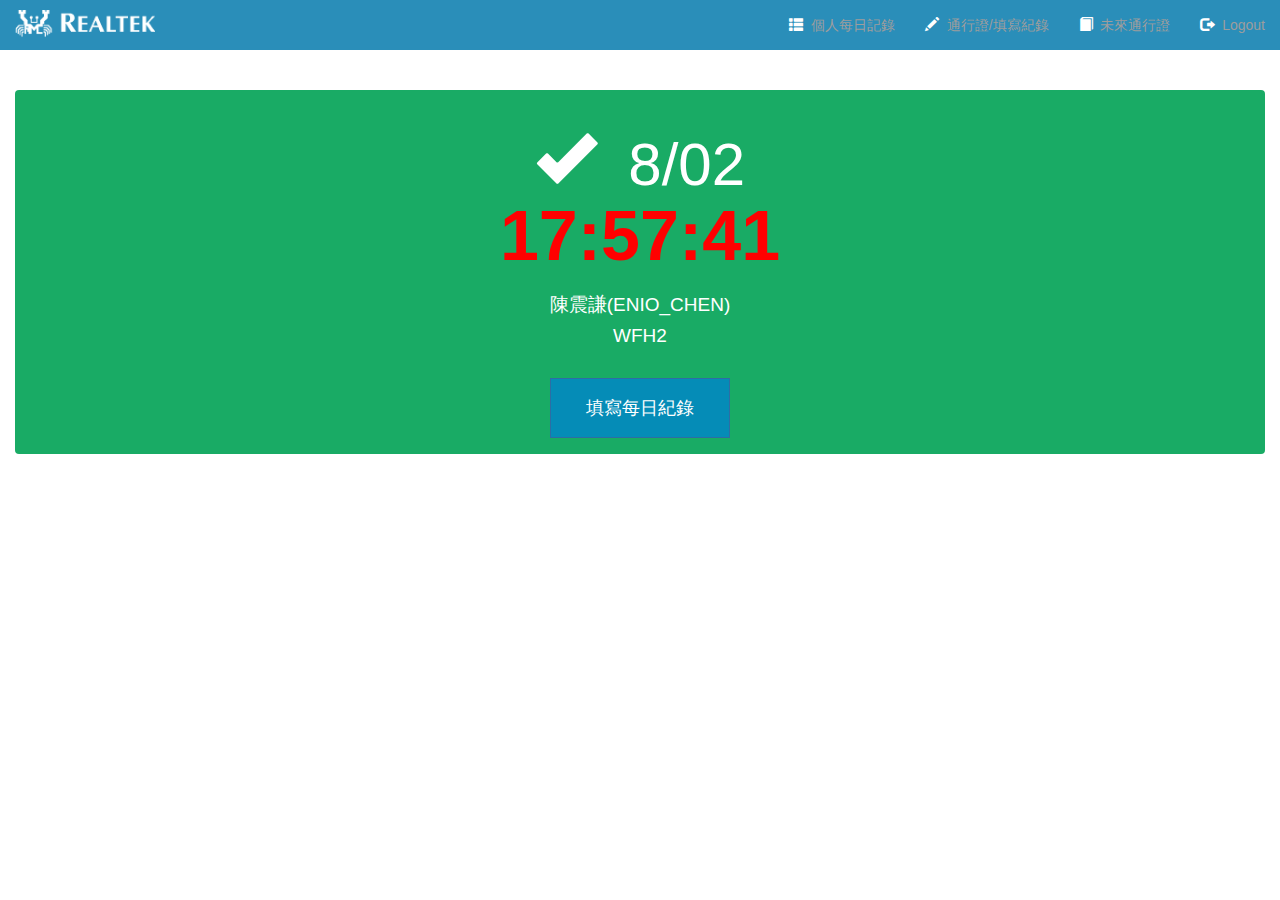
==== GER/index.html @ 2891cca4 "Update index.html" ====
<!DOCTYPE html>
<!-- saved from url=(0055)file:///C:/Users/enio_chen/Documents/WFH/GER2/GER2.html -->
<html style="" class=" js flexbox flexboxlegacy canvas canvastext webgl no-touch geolocation postmessage websqldatabase indexeddb hashchange history draganddrop websockets rgba hsla multiplebgs backgroundsize borderimage borderradius boxshadow textshadow opacity cssanimations csscolumns cssgradients cssreflections csstransforms csstransforms3d csstransitions fontface generatedcontent video audio localstorage sessionstorage webworkers no-applicationcache svg inlinesvg smil svgclippaths js flexbox flexboxlegacy canvas canvastext webgl no-touch geolocation postmessage websqldatabase indexeddb hashchange history draganddrop websockets rgba hsla multiplebgs backgroundsize borderimage borderradius boxshadow textshadow opacity cssanimations csscolumns cssgradients cssreflections csstransforms csstransforms3d csstransitions fontface generatedcontent video audio localstorage sessionstorage webworkers no-applicationcache svg inlinesvg smil svgclippaths js flexbox flexboxlegacy canvas canvastext webgl no-touch geolocation postmessage websqldatabase indexeddb hashchange history draganddrop websockets rgba hsla multiplebgs backgroundsize borderimage borderradius boxshadow textshadow opacity cssanimations csscolumns cssgradients cssreflections csstransforms csstransforms3d csstransitions fontface generatedcontent video audio localstorage sessionstorage webworkers no-applicationcache svg inlinesvg smil svgclippaths"><head><meta http-equiv="Content-Type" content="text/html; charset=UTF-8">
    <meta http-equiv="X-UA-Compatible" content="IE=edge">
    <meta equiv="Content-Type" content="text/html; charset=utf-8">
    
    <meta name="viewport" content="width=device-width, initial-scale=1.0">
    <title>GER</title>
    <link href="./GER3_files/css" rel="stylesheet">

    <link href="./GER3_files/rtit-css" rel="stylesheet">

    <script src="./GER3_files/modernizr"></script>

    <script src="./GER3_files/jquery"></script>

    <script src="./GER3_files/self-definedjs"></script>

    <script src="./GER3_files/bootstrap"></script>

    
     
    <script>
        $.ajaxSetup({ cache: false });

        $(document).ajaxComplete(function (event, jqXHR, settings) {
            var timeout = jqXHR.getResponseHeader("Timeout");

            if (timeout == "Y") {
                window.location.href = '/Login?returnUrl=' + jqXHR.getResponseHeader("ReturnUrl");
            }
        });

        $(document).ajaxError(function (event, jqxhr, setting, error) {
            event.stopPropagation();
            if (jqxhr != null) {
                var errorMsg = jqxhr.responseText;
                var errorText = errorMsg.substr(errorMsg.indexOf("<title>") + 7, errorMsg.indexOf("title>") - 7);
            }
        });
    </script>
<style type="text/css">/* Copyright 2014-present Evernote Corporation. All rights reserved. */
@keyframes caretBlink {
    from { opacity: 1.0; }
    to { opacity: 0.0; }
}

@keyframes rotateSpinner {
    from {
        transform:rotate(0deg);
    }
    to {
        transform:rotate(360deg);
    }
}

#text-tool-caret {
    animation-name: caretBlink;  
    animation-iteration-count: infinite;  
    animation-timing-function: cubic-bezier(1.0,0,0,1.0);
    animation-duration: 1s; 
}

#en-markup-loading-spinner {
    position: absolute;
    top: calc(50% - 16px);
    left: calc(50% - 16px);
    width: 32px;
    height: 32px;
}

#en-markup-loading-spinner img {
    position: relative;
    top: 0px;
    left: 0px;
    animation-name: rotateSpinner;
    animation-duration: 0.6s;
    animation-iteration-count: infinite;
    animation-timing-function: linear;
}
</style><style type="text/css">/* Copyright 2014-present Evernote Corporation. All rights reserved. */
.skitchToastBoxContainer {
    position: absolute;
    width: 100%;
    text-align: center;
    top: 30px;
    -webkit-user-select: none;
    -moz-user-select: none;
    pointer-events: none;
}

.skitchToastBox {
    width: 200px;
    height: 16px;
    padding: 12px;
    background-color: rgba(47, 55, 61, 0.95);
    border-radius: 4px;
    color: white;
    cursor: default;
    font-size: 10pt;
    text-shadow: 1px 1px 2px rgba(0, 0, 0, 0.32);
    font-family: 'Soleil', Helvetica, Arial, sans-serif;
    border: 2px rgba(255, 255, 255, 0.38) solid;
}

.lang-zh-cn .skitchToastBox {
    font-family: '微软雅黑', 'Microsoft YaHei', SimSun,
        '&#x30E1;&#x30A4;&#x30EA;&#x30AA;', Meiryo, 'MS PGothic', 'Soleil',
        Helvetica, Arial, sans-serif;
}

.lang-ja-jp .skitchToastBox {
    font-family: '&#x30E1;&#x30A4;&#x30EA;&#x30AA;', Meiryo, 'MS PGothic',
        '微软雅黑', 'Microsoft YaHei', SimSun, 'Soleil', Helvetica, Arial,
        sans-serif;
}

.skitchToast {
    padding-left: 20px;
    padding-right: 20px;
    display: inline-block;
    height: 10px;
    color: #f1f5f8;
    text-align: center;
}

.skitchVisible {
    /* Don't remove this class it's a hack used by the Evernote Clipper */
}
</style><style type="text/css">/* Copyright 2014-present Evernote Corporation. All rights reserved. */

@font-face {
	font-family: 'Soleil';
	src: url([data-uri]);
	font-weight: normal;
	font-style: normal;
}
</style><style type="text/css">/* Copyright 2019-present Evernote Corporation. All rights reserved. */

#en-markup-disabled {
    position: fixed;
    z-index: 9999;
    width: 100%;
    height: 100%;
    top: 0px;
    left: 0px;
    cursor: default;
    -webkit-user-select: none;
}

#en-markup-alert-container {
    position: absolute;
    z-index: 9999;
    width: 450px;
    left: calc(50% - 225px);
    top: calc(50% - 85px);
    background-color: white;
    box-shadow: 0 2px 7px 1px rgba(0,0,0,0.35);
    -webkit-user-select: none;
}

#en-markup-alert-container .cell-1 {
    position: relative;
    height: 110px;
    width: 105px;
    float: left;
    text-align: center;
    background-image: url([data-uri]);
    background-position: 65% 50%;
    background-repeat: no-repeat;
}

#en-markup-alert-container .cell-2 {
    position: relative;
    float: left;
    width: 345px;
    margin-top: 29px;
    margin-bottom: 20px;
}

#en-markup-alert-container .cell-2 .cell-2-title {
    margin-bottom: 5px;
    padding-right: 30px;
    font-size: 12pt;
    font-family: Tahoma, Arial;
}

#en-markup-alert-container .cell-2 .cell-2-message {
    padding-right: 30px;
    font-size: 9.5pt;
    font-family: Tahoma, Arial;
}

#en-markup-alert-container .cell-3 {
    position: relative;
    width: 450px;
    height: 60px;
    float: left;
    background-color: rgb(240,240,240);
}

#en-markup-alert-container .cell-3 button {
    position: absolute;
    top: 12px;
    right: 15px;
    width: 110px;
    height: 36px;
}

#en-markup-alert-container .cell-3 button.alt-button {
    position: absolute;
    top: 12px;
    right: 140px;
    width: 110px;
    height: 36px;
}
</style><script src="chrome-extension://doocmbmlcnbbdohogchldhlikjpndpng/yts-controls.js" parentextensionid="doocmbmlcnbbdohogchldhlikjpndpng"></script><script src="[data-uri]" parentextensionid="doocmbmlcnbbdohogchldhlikjpndpng"></script><script src="[data-uri]" parentextensionid="doocmbmlcnbbdohogchldhlikjpndpng"></script><script src="[data-uri]" parentextensionid="doocmbmlcnbbdohogchldhlikjpndpng"></script></head>

<body style="">
    <div class="navbar-inverse navbar-static-top">
        <div class="container-fluid">
            <div class="navbar-header">
                <button type="button" class="navbar-toggle collapsed" data-toggle="collapse" data-target=".navbar-collapse">
                    <span class="icon-bar"></span>
                </button>

                <a href="https://ger.realtek.com/"><img src="./GER3_files/logo.png" style="padding-top:10px;width:140px"></a>
            </div>
            <div class="navbar-collapse collapse" style="height: 0px;">
                
<ul class="nav navbar-nav navbar-right">
        <li id="liLog" style="display:inline">
            <a href="https://ger.realtek.com/Report">
                <span class="glyphicon glyphicon-th-list" aria-hidden="true"></span>
                &nbsp;個人每日記錄
            </a>
        </li>
        <li id="liUpdate" style="display:inline">
            <a href="https://ger.realtek.com/">
                <span class="glyphicon glyphicon-pencil" aria-hidden="true"></span>
                &nbsp;通行證/填寫紀錄
            </a>
        </li>
        <li id="liSearch" style="display:inline">
            <a href="https://ger.realtek.com/PassTomorrow">
                <span class="glyphicon glyphicon-book" aria-hidden="true"></span>
                &nbsp;未來通行證
            </a>
        </li>
        <li id="liWfh" style="display: none;">
            <a href="https://ger.realtek.com/WFH">
                <span class="glyphicon glyphicon-list-alt" aria-hidden="true"></span>
                &nbsp;WFH 組別清單
            </a>
        </li>
        <li>
            <a href="https://ger.realtek.com/Home/Logout">
                <span class="glyphicon glyphicon-log-out" aria-hidden="true"></span>
                &nbsp;Logout
            </a>
        </li>
</ul>

<script>
    var showWFH = false;

    $.ajax({
        type: 'Get',
        url: '/IsWFHAdmin',
        data: { },
        dataType: 'json',
        success: function (response) {
            if (response.IsAdmin) {
                $("#liWfh").show();
            } else {
                $("#liWfh").hide();
            }
        }
    })
</script>
            </div>
        </div>
    </div>
    <div class="container-fluid body-content">
        <div id="content-body">
<script src="./GER3_files/jquery.min.js"></script>
<script src="./GER3_files/bootstrap.min.js"></script>
<link href="./GER3_files/animate.css" rel="stylesheet">
<link href="./GER3_files/bootstrap3/bootstrap.min.css" rel="stylesheet">
<script type="text/javascript">
    time();
    function time() {
        var currentdate = new Date();

        var year = currentdate.getFullYear();

        var month = currentdate.getMonth() + 1;
        if (month < 10) {
            month = "0" + month;
        }
        var day = currentdate.getDate();
        if (day < 10) {
            day = "0" + day;
        }
        var hour = currentdate.getHours();
        if (hour < 10) {
            hour = "0" + hour;
        }
        var min = currentdate.getMinutes();
        if (min < 10) {
            min = "0" + min;
        }
        var sec = currentdate.getSeconds();
        if (sec < 10) {
            sec = "0" + sec;
        }

        var datetime = hour + ":" + min + ":" + sec;
        $(".spanNow").text(datetime);
        setTimeout("time()", 1000);
    }
</script>


<form class="form-horizontal" style="
    background-color: white;
">
    <fieldset id="divPass" style="padding-top: 40px;display: block;/* color: #05a768; */" hidden="">
        <div class="col-md-12 alert" style="background-color: #19ab65;text-align:center;/* color: #05a768; */">
            <h1 style="font-size:60px">
                <span class="glyphicon glyphicon glyphicon-ok" aria-hidden="" style="
    background-image: white;
    /* background-color: white; */
"></span>&nbsp;
                    <span style="
    color: white;
">8/02</span>

                <br>
                <span style="font-size:25px;">
                    <span class="spanNow" style="color:red; font-weight:bold; font-size:70px;">17:57:41</span>
                </span>
            </h1>
            <div class="col-md-12" style="padding-top:10px;">
                <h4 style="
    /* color: white; */
    color: white;
">陳震謙(ENIO_CHEN)</h4>
            </div>
            <div class="col-md-12">
                <h4 style="
    color: white;
">
                    WFH2
                </h4>
            </div>

            <div class="col-md-12" style="text-align:center;padding-top:20px">
                <button type="button" class="btn btn-primary btn-lg" style="color: white;width:180px;height:60px;background-color: #058cb7;font-size: large;" data-loading-text="<i class='fa fa-spinner fa-spin'></i>&nbsp;&nbsp;&nbsp;Loading" onclick="showForm();">
                    填寫每日紀錄
                    
            </button></div>
        </div>
    </fieldset>
    <fieldset id="divNoPass" style="padding-top:40px" hidden="">
        <div class="col-md-12 alert alert-danger" style="text-align:center;">
            <h1>
                <span class="glyphicon glyphicon glyphicon-remove" aria-hidden="true"></span>&nbsp;
                    <span>2021/05/21</span>

                <br>
                <span style="font-size:25px;">
                    <span class="spanNow" style="color:blue; font-weight:bold; font-size:60px;">00:16:40</span>
                </span>
            </h1>
            <div class="col-md-12" style="padding-top:10px;">
                <h4>陳震謙(ENIO_CHEN)</h4>
            </div>
            <div class="col-md-12">
                <h4>WFH2</h4>
            </div>

            <div class="col-md-12" style="text-align:center;padding-top:20px">
                <button type="button" class="btn btn-primary btn-lg" style="width:180px;" data-loading-text="&lt;i class=&#39;fa fa-spinner fa-spin&#39;&gt;&lt;/i&gt;   Loading" onclick="showForm();">
                    填寫每日紀錄
                </button>
                
            </div>

            <div class="col-md-12">
                <h5 style="color:white;">作業規則請洽管理部職安中心 angellee@realtek.com #11505</h5>
                <br>
            </div>
        </div>
    </fieldset>


    <fieldset id="divFill" hidden="">
        <div class="well col-md-12" style="margin-top:20px;">
            同仁，您好!!<br><br>
            <span class="help-text-red">一、請於出發到班前回報</span><br><br>
            <div style="padding-left:28px;">
                為即時做好全員健康安全管理，新的一天，請您配合在出發到班前<span class="help-text-blue">先量測體溫與評估個人身體情況</span>，並一一協助確實在以下欄位填入相關資訊!非常謝謝您!&nbsp;祝您 健康活力平安! 如有任何問題，請聯繫 0972315119 廠護理師，謝謝您!<br><br>

            </div>

            <span class="help-text-red">二、如符合以下條件，提醒您請暫緩進入廠區</span><br><br>
            <div style="padding-left:28px;">
                (一) 體溫&gt;37.5度者&nbsp;&nbsp; <br>
                (二) 現屬於居家隔離、14天居家檢疫、7天自主健康管理期間者(已申請健康管理辦公室者除外)&nbsp;&nbsp;<br>
                (三) 14天內曾接觸仍屬應居家隔離或居家檢疫者&nbsp;&nbsp;<br>
                (四) 曾與疾管署公告之確診者公共場所活動史重疊者<br><br>
            </div>

            <div>

                *備註 : 若您身邊無量測體溫儀器，亦請於到廠時立即至警衛室或醫護站、或大廳櫃台量測體溫後，即時完成本表單並送出!<br>
                &nbsp;&nbsp;&nbsp;&nbsp;&nbsp;&nbsp;&nbsp;&nbsp;&nbsp;&nbsp;&nbsp;&nbsp;
                未完成表單者，本系統將於上午 10:10 發出提醒訊息(E-mail)、若於中午 12:00 前未完成填報者，系統將發出信件通知您直屬主管協請提醒執行!<br><br>
            </div>


            <div class="col-md-12" style="text-align:right;">管理部暨職安中心 敬上</div>
        </div>

        <div class="form-group" style="padding-top:20px;">
            <label class="col-md-5 control-label" for="textinput">
                日期 / Date
            </label>

            <div class="col-md-2">
                <div class="input-group ">
                    <input id="textDate" name="textDate" type="text" class="form-control input-md date hasDatepicker" autocomplete="false" value="2021/05/21" readonly="">
                    <span class="input-group-addon" id="spanDate">
                        <i class="fa fa-calendar"></i>
                    </span>
                </div>
            </div>
        </div>


        <div class="form-group">
            <label class="col-md-5 control-label" for="textinput">帳號 / Account</label>
            <div class="col-md-1" style="padding-top:7px !important;">
                陳震謙
            </div>
            <label class="col-md-1 control-label" for="textinput" style="padding-top:0px">電話 /<br>Mobile Phone</label>
            <div class="col-md-2">
                <input id="textPhone" name="textPhone" type="text" class="form-control input-md" value="FIRTST">
                <span class="help-block">可即時聯絡之手機或電話</span>
            </div>
        </div>

        <div class="form-group">
            <label class="col-md-5 control-label" for="textinput">身體症狀 / Symptom</label>
            <div class="col-md-2">
                <select id="selectSymptom" name="selectSymptom" class="form-control">
                    <option value="Y">有</option>
                    <option value="N" selected="">無</option>
                </select>
            </div>
        </div>

        <div class="form-group" id="divSymptom" style="display:none;">
            <label class="col-md-5 control-label" for="textinput"></label>
            <div class="col-md-7">
                        <label class="checkbox-inline">
                            <input type="checkbox" name="checkboxSymptom" id="checkboxSymptom01" value="01">
                            發燒(&gt;37.5℃)
                        </label>
                        <label class="checkbox-inline">
                            <input type="checkbox" name="checkboxSymptom" id="checkboxSymptom02" value="02">
                            咳嗽
                        </label>
                        <label class="checkbox-inline">
                            <input type="checkbox" name="checkboxSymptom" id="checkboxSymptom03" value="03">
                            上呼吸道不適
                        </label>
                        <label class="checkbox-inline">
                            <input type="checkbox" name="checkboxSymptom" id="checkboxSymptom05" value="05">
                            味嗅覺異常
                        </label>
                        <label class="checkbox-inline">
                            <input type="checkbox" name="checkboxSymptom" id="checkboxSymptom06" value="06">
                            腹瀉
                        </label>
                        <label class="checkbox-inline">
                            <input type="checkbox" name="checkboxSymptom" id="checkboxSymptom99" value="99">
                            其它
                        </label>

                <input id="textSymptomOther" name="textSymptomOther" type="text" placeholder="例如身體畏冷" class="form-control input-md" style="margin-top:10px; display:none;">
            </div>
        </div>

        <div class="form-group" id="divDoctor" style="display:none;">
            <label class="col-md-5 control-label" for="textinput">是否已診療就醫 / Have you seen the doctor?</label>
            <div class="col-md-2">
                <select id="selectDoctor" name="selectDoctor" class="form-control">
                    <option value="Y">是</option>
                    <option value="N" selected="">否</option>
                </select>
            </div>
        </div>

        <div class="form-group">
            <label class="col-md-5 control-label" for="textinput">體溫 / Temperature</label>
            <div class="col-md-2">
                <input id="textTemp1" name="textTemp1" type="text" placeholder="" class="form-control input-md">
            </div>
            <div class="col-md-2">
                <select id="selectTempUnit" name="selectTempUnit" class="form-control">
                    <option value="°C" selected="">°C</option>
                    <option value="°F">°F</option>
                </select>
            </div>
        </div>

                <div class="form-group" id="divStatus1" hidden="" style="display: block;">
                    <label class="col-md-5 control-label" for="textinput">今天狀態 1 / Today's Status</label>
                    <div class="col-md-2">

                        <select id="selectStatus1" name="selectStatus1" class="form-control">
                                    <option value="01">辦公室上班</option>
                                    <option value="02">國內公務出差</option>
                                    <option value="03">國外公務出差</option>
                                    <option value="04">在家工作</option>
                                    <option value="05">休假日(國內)</option>
                                    <option value="06">休假日(國外)</option>

                        </select>
                    </div>
                </div>
                                <div class="form-group" id="divLocation1" hidden="" style="display: block;">
                                    <label class="col-md-5 control-label" for="textinput">所在地點 1 / Location</label>
                                    <div class="col-md-2">

                                        <select id="selectOffice1" name="selectOffice1" class="form-control">

                                                    <option value="01">瑞昱一廠</option>
                                                    <option value="02">瑞昱二廠</option>
                                                    <option value="03">台北信義辦公室</option>
                                                    <option value="04">台北內湖辦公室</option>
                                                    <option value="05">台南辦公室</option>

                                        </select>



                                        <select id="selectTrip1" name="selectTrip1" class="form-control" style="display:none;">
                                                    <option value="01">瑞昱一廠</option>
                                                    <option value="02">瑞昱二廠</option>
                                                    <option value="03">台北信義辦公室</option>
                                                    <option value="04">台北內湖辦公室</option>
                                                    <option value="05">台南辦公室</option>
                                                    <option value="99">其它</option>

                                        </select>


                                        <select id="selectTripAbroad1" name="selectTripAbroad1" class="form-control" style="display:none;">
                                                    <option value="01">瑞晟(蘇州)</option>
                                                    <option value="02">瑞昱(深圳)</option>
                                                    <option value="03">神鋒電子(長沙)</option>
                                                    <option value="04">沛睿(合肥)</option>
                                                    <option value="05">Cortina Access-上海</option>
                                                    <option value="06">瑞昱新加坡</option>
                                                    <option value="07">瑞昱日本</option>
                                                    <option value="08">瑞昱韓國</option>
                                                    <option value="09">瑞昱越南</option>
                                                    <option value="10">Cortina Access-US</option>
                                                    <option value="11">Ubilinx</option>
                                                    <option value="99">其他</option>

                                        </select>




                                        <select id="selectWfh1" name="selectWfh1" class="form-control" style="display:none;">
                                                    <option value="01">不進公司</option>
                                                    <option value="02">今日需進公司一廠</option>
                                                    <option value="03">今日需進公司二廠</option>
                                                    <option value="99">其他</option>

                                        </select>
                                    </div>
                                </div>
                                                <div class="form-group" id="divLocationOther1" style="display:none;">
                                                    <label class="col-md-5 control-label" for="textinput"></label>
                                                    <div class="col-md-2">

                                                        <input id="textLocationOtherCountry1" name="textLocationOtherCountry1" type="text" placeholder="國家 / Country" class="form-control input-md">
                                                    </div>
                                                    <div class="col-md-2">

                                                        <input id="textLocationOtherCity1" name="textLocationOtherCity1" type="text" placeholder="城市 / City" class="form-control input-md">
                                                        <select id="selectLocationOtherCity1" name="selectLocationOtherCity1" class="form-control" style="display:none;">
                                                                <option value="宜蘭縣">宜蘭縣</option>
                                                                <option value="花蓮縣">花蓮縣</option>
                                                                <option value="金門縣">金門縣</option>
                                                                <option value="南投縣">南投縣</option>
                                                                <option value="屏東縣">屏東縣</option>
                                                                <option value="苗栗縣">苗栗縣</option>
                                                                <option value="桃園市">桃園市</option>
                                                                <option value="高雄市">高雄市</option>
                                                                <option value="基隆市">基隆市</option>
                                                                <option value="連江縣">連江縣</option>
                                                                <option value="雲林縣">雲林縣</option>
                                                                <option value="新北市">新北市</option>
                                                                <option value="新竹市">新竹市</option>
                                                                <option value="新竹縣">新竹縣</option>
                                                                <option value="嘉義市">嘉義市</option>
                                                                <option value="嘉義縣">嘉義縣</option>
                                                                <option value="彰化縣">彰化縣</option>
                                                                <option value="臺中市">臺中市</option>
                                                                <option value="臺北市">臺北市</option>
                                                                <option value="臺東縣">臺東縣</option>
                                                                <option value="臺南市">臺南市</option>
                                                                <option value="澎湖縣">澎湖縣</option>
                                                        </select>
                                                    </div>

                                                    <div class="col-md-2">

                                                        <input id="textLocationOtherCompany1" name="textLocationOtherCompany1" type="text" placeholder="所有拜訪公司.單位 / Company Visited" class="form-control input-md">
                                                    </div>

                                                    <div class="col-md-2">

                                                        <input id="textWfhOther1" name="textWfhOther1" type="text" placeholder="Area / 地區" class="form-control input-md">
                                                    </div>
                                                </div>
                <div class="form-group" id="divStatus2" hidden="">
                    <label class="col-md-5 control-label" for="textinput">今天狀態 2 / Today's Status</label>
                    <div class="col-md-2">

                        <select id="selectStatus2" name="selectStatus2" class="form-control">
                                    <option value="01">辦公室上班</option>
                                    <option value="02">國內公務出差</option>
                                    <option value="03">國外公務出差</option>
                                    <option value="04">在家工作</option>
                                    <option value="05">休假日(國內)</option>
                                    <option value="06">休假日(國外)</option>

                        </select>
                    </div>
                </div>
                                <div class="form-group" id="divLocation2" hidden="">
                                    <label class="col-md-5 control-label" for="textinput">所在地點 2 / Location</label>
                                    <div class="col-md-2">

                                        <select id="selectOffice2" name="selectOffice2" class="form-control">

                                                    <option value="01">瑞昱一廠</option>
                                                    <option value="02">瑞昱二廠</option>
                                                    <option value="03">台北信義辦公室</option>
                                                    <option value="04">台北內湖辦公室</option>
                                                    <option value="05">台南辦公室</option>

                                        </select>



                                        <select id="selectTrip2" name="selectTrip2" class="form-control" style="display:none;">
                                                    <option value="01">瑞昱一廠</option>
                                                    <option value="02">瑞昱二廠</option>
                                                    <option value="03">台北信義辦公室</option>
                                                    <option value="04">台北內湖辦公室</option>
                                                    <option value="05">台南辦公室</option>
                                                    <option value="99">其它</option>

                                        </select>


                                        <select id="selectTripAbroad2" name="selectTripAbroad2" class="form-control" style="display:none;">
                                                    <option value="01">瑞晟(蘇州)</option>
                                                    <option value="02">瑞昱(深圳)</option>
                                                    <option value="03">神鋒電子(長沙)</option>
                                                    <option value="04">沛睿(合肥)</option>
                                                    <option value="05">Cortina Access-上海</option>
                                                    <option value="06">瑞昱新加坡</option>
                                                    <option value="07">瑞昱日本</option>
                                                    <option value="08">瑞昱韓國</option>
                                                    <option value="09">瑞昱越南</option>
                                                    <option value="10">Cortina Access-US</option>
                                                    <option value="11">Ubilinx</option>
                                                    <option value="99">其他</option>

                                        </select>




                                        <select id="selectWfh2" name="selectWfh2" class="form-control" style="display:none;">
                                                    <option value="01">不進公司</option>
                                                    <option value="02">今日需進公司一廠</option>
                                                    <option value="03">今日需進公司二廠</option>
                                                    <option value="99">其他</option>

                                        </select>
                                    </div>
                                </div>
                                                <div class="form-group" id="divLocationOther2" style="display:none;">
                                                    <label class="col-md-5 control-label" for="textinput"></label>
                                                    <div class="col-md-2">

                                                        <input id="textLocationOtherCountry2" name="textLocationOtherCountry2" type="text" placeholder="國家 / Country" class="form-control input-md">
                                                    </div>
                                                    <div class="col-md-2">

                                                        <input id="textLocationOtherCity2" name="textLocationOtherCity2" type="text" placeholder="城市 / City" class="form-control input-md">
                                                        <select id="selectLocationOtherCity2" name="selectLocationOtherCity2" class="form-control" style="display:none;">
                                                                <option value="宜蘭縣">宜蘭縣</option>
                                                                <option value="花蓮縣">花蓮縣</option>
                                                                <option value="金門縣">金門縣</option>
                                                                <option value="南投縣">南投縣</option>
                                                                <option value="屏東縣">屏東縣</option>
                                                                <option value="苗栗縣">苗栗縣</option>
                                                                <option value="桃園市">桃園市</option>
                                                                <option value="高雄市">高雄市</option>
                                                                <option value="基隆市">基隆市</option>
                                                                <option value="連江縣">連江縣</option>
                                                                <option value="雲林縣">雲林縣</option>
                                                                <option value="新北市">新北市</option>
                                                                <option value="新竹市">新竹市</option>
                                                                <option value="新竹縣">新竹縣</option>
                                                                <option value="嘉義市">嘉義市</option>
                                                                <option value="嘉義縣">嘉義縣</option>
                                                                <option value="彰化縣">彰化縣</option>
                                                                <option value="臺中市">臺中市</option>
                                                                <option value="臺北市">臺北市</option>
                                                                <option value="臺東縣">臺東縣</option>
                                                                <option value="臺南市">臺南市</option>
                                                                <option value="澎湖縣">澎湖縣</option>
                                                        </select>
                                                    </div>

                                                    <div class="col-md-2">

                                                        <input id="textLocationOtherCompany2" name="textLocationOtherCompany2" type="text" placeholder="所有拜訪公司.單位 / Company Visited" class="form-control input-md">
                                                    </div>

                                                    <div class="col-md-2">

                                                        <input id="textWfhOther2" name="textWfhOther2" type="text" placeholder="Area / 地區" class="form-control input-md">
                                                    </div>
                                                </div>
                <div class="form-group" id="divStatus3" hidden="">
                    <label class="col-md-5 control-label" for="textinput">今天狀態 3 / Today's Status</label>
                    <div class="col-md-2">

                        <select id="selectStatus3" name="selectStatus3" class="form-control">
                                    <option value="01">辦公室上班</option>
                                    <option value="02">國內公務出差</option>
                                    <option value="03">國外公務出差</option>
                                    <option value="04">在家工作</option>
                                    <option value="05">休假日(國內)</option>
                                    <option value="06">休假日(國外)</option>

                        </select>
                    </div>
                </div>
                                <div class="form-group" id="divLocation3" hidden="">
                                    <label class="col-md-5 control-label" for="textinput">所在地點 3 / Location</label>
                                    <div class="col-md-2">

                                        <select id="selectOffice3" name="selectOffice3" class="form-control">

                                                    <option value="01">瑞昱一廠</option>
                                                    <option value="02">瑞昱二廠</option>
                                                    <option value="03">台北信義辦公室</option>
                                                    <option value="04">台北內湖辦公室</option>
                                                    <option value="05">台南辦公室</option>

                                        </select>



                                        <select id="selectTrip3" name="selectTrip3" class="form-control" style="display:none;">
                                                    <option value="01">瑞昱一廠</option>
                                                    <option value="02">瑞昱二廠</option>
                                                    <option value="03">台北信義辦公室</option>
                                                    <option value="04">台北內湖辦公室</option>
                                                    <option value="05">台南辦公室</option>
                                                    <option value="99">其它</option>

                                        </select>


                                        <select id="selectTripAbroad3" name="selectTripAbroad3" class="form-control" style="display:none;">
                                                    <option value="01">瑞晟(蘇州)</option>
                                                    <option value="02">瑞昱(深圳)</option>
                                                    <option value="03">神鋒電子(長沙)</option>
                                                    <option value="04">沛睿(合肥)</option>
                                                    <option value="05">Cortina Access-上海</option>
                                                    <option value="06">瑞昱新加坡</option>
                                                    <option value="07">瑞昱日本</option>
                                                    <option value="08">瑞昱韓國</option>
                                                    <option value="09">瑞昱越南</option>
                                                    <option value="10">Cortina Access-US</option>
                                                    <option value="11">Ubilinx</option>
                                                    <option value="99">其他</option>

                                        </select>




                                        <select id="selectWfh3" name="selectWfh3" class="form-control" style="display:none;">
                                                    <option value="01">不進公司</option>
                                                    <option value="02">今日需進公司一廠</option>
                                                    <option value="03">今日需進公司二廠</option>
                                                    <option value="99">其他</option>

                                        </select>
                                    </div>
                                </div>
                                                <div class="form-group" id="divLocationOther3" style="display:none;">
                                                    <label class="col-md-5 control-label" for="textinput"></label>
                                                    <div class="col-md-2">

                                                        <input id="textLocationOtherCountry3" name="textLocationOtherCountry3" type="text" placeholder="國家 / Country" class="form-control input-md">
                                                    </div>
                                                    <div class="col-md-2">

                                                        <input id="textLocationOtherCity3" name="textLocationOtherCity3" type="text" placeholder="城市 / City" class="form-control input-md">
                                                        <select id="selectLocationOtherCity3" name="selectLocationOtherCity3" class="form-control" style="display:none;">
                                                                <option value="宜蘭縣">宜蘭縣</option>
                                                                <option value="花蓮縣">花蓮縣</option>
                                                                <option value="金門縣">金門縣</option>
                                                                <option value="南投縣">南投縣</option>
                                                                <option value="屏東縣">屏東縣</option>
                                                                <option value="苗栗縣">苗栗縣</option>
                                                                <option value="桃園市">桃園市</option>
                                                                <option value="高雄市">高雄市</option>
                                                                <option value="基隆市">基隆市</option>
                                                                <option value="連江縣">連江縣</option>
                                                                <option value="雲林縣">雲林縣</option>
                                                                <option value="新北市">新北市</option>
                                                                <option value="新竹市">新竹市</option>
                                                                <option value="新竹縣">新竹縣</option>
                                                                <option value="嘉義市">嘉義市</option>
                                                                <option value="嘉義縣">嘉義縣</option>
                                                                <option value="彰化縣">彰化縣</option>
                                                                <option value="臺中市">臺中市</option>
                                                                <option value="臺北市">臺北市</option>
                                                                <option value="臺東縣">臺東縣</option>
                                                                <option value="臺南市">臺南市</option>
                                                                <option value="澎湖縣">澎湖縣</option>
                                                        </select>
                                                    </div>

                                                    <div class="col-md-2">

                                                        <input id="textLocationOtherCompany3" name="textLocationOtherCompany3" type="text" placeholder="所有拜訪公司.單位 / Company Visited" class="form-control input-md">
                                                    </div>

                                                    <div class="col-md-2">

                                                        <input id="textWfhOther3" name="textWfhOther3" type="text" placeholder="Area / 地區" class="form-control input-md">
                                                    </div>
                                                </div>
                <div class="form-group" id="divStatus4" hidden="">
                    <label class="col-md-5 control-label" for="textinput">今天狀態 4 / Today's Status</label>
                    <div class="col-md-2">

                        <select id="selectStatus4" name="selectStatus4" class="form-control">
                                    <option value="01">辦公室上班</option>
                                    <option value="02">國內公務出差</option>
                                    <option value="03">國外公務出差</option>
                                    <option value="04">在家工作</option>
                                    <option value="05">休假日(國內)</option>
                                    <option value="06">休假日(國外)</option>

                        </select>
                    </div>
                </div>
                                <div class="form-group" id="divLocation4" hidden="">
                                    <label class="col-md-5 control-label" for="textinput">所在地點 4 / Location</label>
                                    <div class="col-md-2">

                                        <select id="selectOffice4" name="selectOffice4" class="form-control">

                                                    <option value="01">瑞昱一廠</option>
                                                    <option value="02">瑞昱二廠</option>
                                                    <option value="03">台北信義辦公室</option>
                                                    <option value="04">台北內湖辦公室</option>
                                                    <option value="05">台南辦公室</option>

                                        </select>



                                        <select id="selectTrip4" name="selectTrip4" class="form-control" style="display:none;">
                                                    <option value="01">瑞昱一廠</option>
                                                    <option value="02">瑞昱二廠</option>
                                                    <option value="03">台北信義辦公室</option>
                                                    <option value="04">台北內湖辦公室</option>
                                                    <option value="05">台南辦公室</option>
                                                    <option value="99">其它</option>

                                        </select>


                                        <select id="selectTripAbroad4" name="selectTripAbroad4" class="form-control" style="display:none;">
                                                    <option value="01">瑞晟(蘇州)</option>
                                                    <option value="02">瑞昱(深圳)</option>
                                                    <option value="03">神鋒電子(長沙)</option>
                                                    <option value="04">沛睿(合肥)</option>
                                                    <option value="05">Cortina Access-上海</option>
                                                    <option value="06">瑞昱新加坡</option>
                                                    <option value="07">瑞昱日本</option>
                                                    <option value="08">瑞昱韓國</option>
                                                    <option value="09">瑞昱越南</option>
                                                    <option value="10">Cortina Access-US</option>
                                                    <option value="11">Ubilinx</option>
                                                    <option value="99">其他</option>

                                        </select>




                                        <select id="selectWfh4" name="selectWfh4" class="form-control" style="display:none;">
                                                    <option value="01">不進公司</option>
                                                    <option value="02">今日需進公司一廠</option>
                                                    <option value="03">今日需進公司二廠</option>
                                                    <option value="99">其他</option>

                                        </select>
                                    </div>
                                </div>
                                                <div class="form-group" id="divLocationOther4" style="display:none;">
                                                    <label class="col-md-5 control-label" for="textinput"></label>
                                                    <div class="col-md-2">

                                                        <input id="textLocationOtherCountry4" name="textLocationOtherCountry4" type="text" placeholder="國家 / Country" class="form-control input-md">
                                                    </div>
                                                    <div class="col-md-2">

                                                        <input id="textLocationOtherCity4" name="textLocationOtherCity4" type="text" placeholder="城市 / City" class="form-control input-md">
                                                        <select id="selectLocationOtherCity4" name="selectLocationOtherCity4" class="form-control" style="display:none;">
                                                                <option value="宜蘭縣">宜蘭縣</option>
                                                                <option value="花蓮縣">花蓮縣</option>
                                                                <option value="金門縣">金門縣</option>
                                                                <option value="南投縣">南投縣</option>
                                                                <option value="屏東縣">屏東縣</option>
                                                                <option value="苗栗縣">苗栗縣</option>
                                                                <option value="桃園市">桃園市</option>
                                                                <option value="高雄市">高雄市</option>
                                                                <option value="基隆市">基隆市</option>
                                                                <option value="連江縣">連江縣</option>
                                                                <option value="雲林縣">雲林縣</option>
                                                                <option value="新北市">新北市</option>
                                                                <option value="新竹市">新竹市</option>
                                                                <option value="新竹縣">新竹縣</option>
                                                                <option value="嘉義市">嘉義市</option>
                                                                <option value="嘉義縣">嘉義縣</option>
                                                                <option value="彰化縣">彰化縣</option>
                                                                <option value="臺中市">臺中市</option>
                                                                <option value="臺北市">臺北市</option>
                                                                <option value="臺東縣">臺東縣</option>
                                                                <option value="臺南市">臺南市</option>
                                                                <option value="澎湖縣">澎湖縣</option>
                                                        </select>
                                                    </div>

                                                    <div class="col-md-2">

                                                        <input id="textLocationOtherCompany4" name="textLocationOtherCompany4" type="text" placeholder="所有拜訪公司.單位 / Company Visited" class="form-control input-md">
                                                    </div>

                                                    <div class="col-md-2">

                                                        <input id="textWfhOther4" name="textWfhOther4" type="text" placeholder="Area / 地區" class="form-control input-md">
                                                    </div>
                                                </div>
                <div class="form-group" id="divStatus5" hidden="">
                    <label class="col-md-5 control-label" for="textinput">今天狀態 5 / Today's Status</label>
                    <div class="col-md-2">

                        <select id="selectStatus5" name="selectStatus5" class="form-control">
                                    <option value="01">辦公室上班</option>
                                    <option value="02">國內公務出差</option>
                                    <option value="03">國外公務出差</option>
                                    <option value="04">在家工作</option>
                                    <option value="05">休假日(國內)</option>
                                    <option value="06">休假日(國外)</option>

                        </select>
                    </div>
                </div>
                                <div class="form-group" id="divLocation5" hidden="">
                                    <label class="col-md-5 control-label" for="textinput">所在地點 5 / Location</label>
                                    <div class="col-md-2">

                                        <select id="selectOffice5" name="selectOffice5" class="form-control">

                                                    <option value="01">瑞昱一廠</option>
                                                    <option value="02">瑞昱二廠</option>
                                                    <option value="03">台北信義辦公室</option>
                                                    <option value="04">台北內湖辦公室</option>
                                                    <option value="05">台南辦公室</option>

                                        </select>



                                        <select id="selectTrip5" name="selectTrip5" class="form-control" style="display:none;">
                                                    <option value="01">瑞昱一廠</option>
                                                    <option value="02">瑞昱二廠</option>
                                                    <option value="03">台北信義辦公室</option>
                                                    <option value="04">台北內湖辦公室</option>
                                                    <option value="05">台南辦公室</option>
                                                    <option value="99">其它</option>

                                        </select>


                                        <select id="selectTripAbroad5" name="selectTripAbroad5" class="form-control" style="display:none;">
                                                    <option value="01">瑞晟(蘇州)</option>
                                                    <option value="02">瑞昱(深圳)</option>
                                                    <option value="03">神鋒電子(長沙)</option>
                                                    <option value="04">沛睿(合肥)</option>
                                                    <option value="05">Cortina Access-上海</option>
                                                    <option value="06">瑞昱新加坡</option>
                                                    <option value="07">瑞昱日本</option>
                                                    <option value="08">瑞昱韓國</option>
                                                    <option value="09">瑞昱越南</option>
                                                    <option value="10">Cortina Access-US</option>
                                                    <option value="11">Ubilinx</option>
                                                    <option value="99">其他</option>

                                        </select>




                                        <select id="selectWfh5" name="selectWfh5" class="form-control" style="display:none;">
                                                    <option value="01">不進公司</option>
                                                    <option value="02">今日需進公司一廠</option>
                                                    <option value="03">今日需進公司二廠</option>
                                                    <option value="99">其他</option>

                                        </select>
                                    </div>
                                </div>
                                                <div class="form-group" id="divLocationOther5" style="display:none;">
                                                    <label class="col-md-5 control-label" for="textinput"></label>
                                                    <div class="col-md-2">

                                                        <input id="textLocationOtherCountry5" name="textLocationOtherCountry5" type="text" placeholder="國家 / Country" class="form-control input-md">
                                                    </div>
                                                    <div class="col-md-2">

                                                        <input id="textLocationOtherCity5" name="textLocationOtherCity5" type="text" placeholder="城市 / City" class="form-control input-md">
                                                        <select id="selectLocationOtherCity5" name="selectLocationOtherCity5" class="form-control" style="display:none;">
                                                                <option value="宜蘭縣">宜蘭縣</option>
                                                                <option value="花蓮縣">花蓮縣</option>
                                                                <option value="金門縣">金門縣</option>
                                                                <option value="南投縣">南投縣</option>
                                                                <option value="屏東縣">屏東縣</option>
                                                                <option value="苗栗縣">苗栗縣</option>
                                                                <option value="桃園市">桃園市</option>
                                                                <option value="高雄市">高雄市</option>
                                                                <option value="基隆市">基隆市</option>
                                                                <option value="連江縣">連江縣</option>
                                                                <option value="雲林縣">雲林縣</option>
                                                                <option value="新北市">新北市</option>
                                                                <option value="新竹市">新竹市</option>
                                                                <option value="新竹縣">新竹縣</option>
                                                                <option value="嘉義市">嘉義市</option>
                                                                <option value="嘉義縣">嘉義縣</option>
                                                                <option value="彰化縣">彰化縣</option>
                                                                <option value="臺中市">臺中市</option>
                                                                <option value="臺北市">臺北市</option>
                                                                <option value="臺東縣">臺東縣</option>
                                                                <option value="臺南市">臺南市</option>
                                                                <option value="澎湖縣">澎湖縣</option>
                                                        </select>
                                                    </div>

                                                    <div class="col-md-2">

                                                        <input id="textLocationOtherCompany5" name="textLocationOtherCompany5" type="text" placeholder="所有拜訪公司.單位 / Company Visited" class="form-control input-md">
                                                    </div>

                                                    <div class="col-md-2">

                                                        <input id="textWfhOther5" name="textWfhOther5" type="text" placeholder="Area / 地區" class="form-control input-md">
                                                    </div>
                                                </div>
                                                            <div class="col-md-12" style="text-align:center;padding:0px 2px 20px 20px;">
                                                                <button id="buttonNewStatus" type="button" class="btn btn-default">
                                                                    <span class="glyphicon glyphicon-plus-sign" aria-hidden="true"></span>
                                                                    Add Status
                                                                </button>

                                                                <button id="buttonDeleteStatus" type="button" class="btn btn-default" style="display:none;">
                                                                    <span class="glyphicon glyphicon-minus-sign" aria-hidden="true"></span>
                                                                    Delete Last Status
                                                                </button>
                                                            </div>


        <div class="form-group">
            <label class="col-md-5 control-label" for="textinput" style="padding-top:0px">14天內出國史或接觸史(包含:地區與對象) /<br> Contact Histroy In 14 Days</label>
            <div class="col-md-1">
                <select id="selectContact" name="selectContact" class="form-control">
                    <option value="Y">有</option>
                    <option value="N" selected="">無</option>
                </select>
            </div>
        </div>

        <div class="form-group" id="divContactLocation" style="display:none;">
            <label class="col-md-5 control-label" for="textinput" style="padding-top:15px">國外出差或旅遊史 / <br>History of business trip or going abroad</label>
            <div class="col-md-7">
                        <div class="checkbox">
                                <label class="checkbox-inline">
                                    <input type="checkbox" name="checkboxContactLocation" id="checkboxContactLocation00" value="00" checked="" style="margin-top:5px;">
                                    14天內無國外出差或旅遊史
                                </label>

                        </div>
                        <div class="checkbox">
                                <label class="checkbox-inline">
                                    <input type="checkbox" name="checkboxContactLocation" id="checkboxContactLocation99" value="99" style="margin-top:5px;">
                                    14天內有國外出差或旅遊史
                                </label>

                        </div>

            </div>

        </div>

        <div class="form-group" id="divContactLocationOther" style="display:none;">
            <div class="col-md-5"></div>
            <div class="col-md-2" style="padding-top:5px;">
                <input id="textContactLocationOther" name="textContactLocationOther" type="text" placeholder="Area" class="form-control input-md">
            </div>
        </div>

        <div class="form-group" id="divContactPerson" style="display:none;">
            <label class="col-md-5 control-label" for="textinput" style="padding-top: 15px;">接觸史對象 / Contact Person</label>
            <div class="col-md-7">
                        <div class="checkbox">
                                <label class="checkbox-inline">
                                    <input type="checkbox" name="checkboxContactPerson" id="checkboxContactPerson00" value="00" checked="" style="margin-top:5px;">
                                    14天內無接觸相關人員
                                </label>

                        </div>
                        <div class="checkbox">
                                <label class="checkbox-inline">
                                    <input type="checkbox" name="checkboxContactPerson" id="checkboxContactPerson01" value="01" style="margin-top:5px;">
                                    曾接觸過確診病例
                                </label>

                        </div>
                        <div class="checkbox">
                                <label class="checkbox-inline">
                                    <input type="checkbox" name="checkboxContactPerson" id="checkboxContactPerson02" value="02" style="margin-top:5px;">
                                    曾接觸仍屬應居家隔離或居家檢疫14天期間者
                                </label>

                        </div>
                        <div class="checkbox">
                                <label class="checkbox-inline">
                                    <input type="checkbox" name="checkboxContactPerson" id="checkboxContactPerson05" value="05" style="margin-top:5px;">
                                    曾接觸有發燒或呼吸道症狀者
                                </label>

                        </div>
                        <div class="checkbox">
                                <label class="checkbox-inline">
                                    <input type="checkbox" name="checkboxContactPerson" id="checkboxContactPerson06" value="06" style="margin-top:5px;">
                                    曾至醫療院所或接觸過醫療人員者
                                </label>

                        </div>

            </div>
        </div>

        <div class="form-group">
            <label class="col-md-5 control-label" for="textinput">14天內是否有與在居家檢疫中之親屬同住或接觸</label>
            <div class="col-md-1">
                <select id="selectFamily" name="selectFamily" class="form-control">
                    <option value="Y">有</option>
                    <option value="N" selected="">無</option>
                </select>
            </div>
        </div>

        <div class="form-group family" style="display:none;margin-bottom:0px">
            <label class="col-md-5 control-label" for="textinput">居家檢疫期間</label>
            <div class="col-md-2">
                <div class="input-group">
                    <input id="textFamilyDateFrom" name="textFamilyDateFrom" type="text" class="form-control input-md date hasDatepicker" autocomplete="false" value="2021/05/21" readonly="">
                    <span class="input-group-addon" id="spanFamilyDateFrom">
                        <i class="fa fa-calendar"></i>
                    </span>
                </div>
            </div>
            <div class="col-md-2">
                <div class="input-group">
                    <input id="textFamilyDateTo" name="textFamilyDateTo" type="text" class="form-control input-md" autocomplete="false" value="2021/06/04" style="background:#F0F0F0;" readonly="">
                    <span class="input-group-addon" id="spanFamilyDateTo">
                        <i class="fa fa-calendar"></i>
                    </span>
                </div>
            </div>
        </div>

        <div class="form-group family" style="display:none;">
            <label class="col-md-5 control-label" for="textinput"></label>
            <div class="col-md-7">
                <span class="help-block">(範例:入境日3/15，居家檢疫期間為3/15~3/29)</span>
            </div>
        </div>

        <div class="form-group family" style="display:none;">
            <label class="col-md-5 control-label" for="textinput">居家檢疫中親屬是否有發燒或呼吸道症狀</label>
            <div class="col-md-1">
                <select id="selectFamilySym" name="selectFamilySym" class="form-control">
                    <option value="Y">有</option>
                    <option value="N" selected="">無</option>
                </select>
            </div>
        </div>

        <div class="form-group" id="divFamilyRemark" style="display:none;">
            <label class="col-md-5 control-label" for="textinput">居家檢疫接觸備註</label>
            <div class="col-md-2">
                <textarea id="textRemarkFamily" class="form-control" style="width:100%" rows="5"></textarea>
            </div>
        </div>


        <div class="form-group">
            <label class="col-md-5 control-label" for="textinput">備註 / Remark</label>
            <div class="col-md-2">
                <textarea id="textRemark" class="form-control" style="width:100%" rows="5" placeholder="若同仁有出國史或相關接觸史，請務必於上方提進行勾選回報"></textarea>
            </div>
        </div>
        <div class="well col-md-12" style="margin-top:20px;">
            <span class="help-text-red">
                二、當日新增即時狀況回報
            </span>
            <br>
            <div style="padding-left:28px;">
                本欄位係同仁您在完成上表之今日出發到班前回報後，若後續有任何狀態(例如:症狀)更新，請您務必再次進入本系統表單填入最新狀況資訊並回報!<br>
                當您完成[每日健康報報]欄位資訊，請您按下Submit完成回報，再次謝謝您!!
            </div>
        </div>
        <div class="form-group">
            <div class="col-md-12" style="text-align:center;">
                <button type="button" class="btn btn-primary btn-lg" id="buttonSubmit" style="width:300px;" data-loading-text="&lt;i class=&#39;fa fa-spinner fa-spin&#39;&gt;&lt;/i&gt;   Loading">
                    Submit
                </button>
            </div>
        </div>
    </fieldset>
</form>











<script type="text/javascript">
    var canPass = "Y";
    if (canPass == "Y") {
        $("#divPass").show();
    } else {
        $("#divNoPass").show();
    }

    $("#textDate").datepicker({
        minDate: "-14d",
        maxDate: "+0d",
        dateFormat: 'yy/mm/dd'
    });

    $("#textFamilyDateFrom").datepicker({
        dateFormat: 'yy/mm/dd',
        minDate: "-14d"
    }).on('change', function () {
        var dateFrom = $("#textFamilyDateFrom").val();

        $.ajax({
            type: 'Get',
            url: '/GetNextDate',
            data: {
                dateFrom: dateFrom,
            },
            dataType: 'json',
            success: function (response) {
                var dateTo = response.DateTo;
                $("#textFamilyDateTo").val(dateTo);
            }
        });
    });


    

    $("#spanDate").click(function () {
        $("#textDate").datepicker("show");
    });
    $("#spanFamilyDateFrom").click(function () {
        $("#textFamilyDateFrom").datepicker("show");
    });
    $("#spanFamilyDateTo").click(function () {
        $("#textFamilyDateTo").datepicker("show");
    });

    var statusCnt = 1;

    $("#divStatus1").show();
    $("#divLocation1").show();
    //$("#liLog").show();
    //$("#liSearch").show();
    //$("#liApprove").show();
    //$("#liWfh").show();

    load();

    $("#buttonNewStatus").click(function () {

        statusCnt++;

        $("#divStatus" + statusCnt).show();
        $("#divLocation" + statusCnt).show();
        $("#divLocationOther" + statusCnt).hide();

        $("#selectStatus" + statusCnt).val("01");
        $("#selectStatus" + statusCnt).change();

        if (statusCnt == 5) {
            $("#buttonNewStatus").hide();
        }

        if (statusCnt > 1) {
            $("#buttonDeleteStatus").show();
        }
    });

    $("#buttonDeleteStatus").click(function () {
        $("#divStatus" + statusCnt).hide();
        $("#divLocation" + statusCnt).hide();
        $("#divLocationOther" + statusCnt).hide();

        if (statusCnt > 1) {
            statusCnt--;
        }

        if (statusCnt < 5) {
            $("#buttonNewStatus").show();
        }

        if (statusCnt == 1) {
            $("#buttonDeleteStatus").hide();
        }
    });

    // Symptom
    $("#selectSymptom").change(function () {
        var symptom = $("#selectSymptom").val();
        $('#checkboxSymptom01').prop("checked", false);
        $('#checkboxSymptom02').prop("checked", false);
        $('#checkboxSymptom03').prop("checked", false);
        //$('#checkboxSymptom04').prop("checked", false);
        $('#checkboxSymptom05').prop("checked", false);
        $('#checkboxSymptom06').prop("checked", false);
        $('#checkboxSymptom99').prop("checked", false);
        $('#textSymptomOther').val();
        $("#selectDoctor").val("N");

        if (symptom == "Y") {
            $("#divSymptom").show();
            $("#divDoctor").show();
        } else {
            $("#divSymptom").hide();
            $("#divDoctor").hide();
        }
    });

    $('#checkboxSymptom99').click(function () {
        if ($(this).is(":checked")) {
            $("#textSymptomOther").show();
        } else {
            $("#textSymptomOther").hide();
        }
    });

    function changeStatus(i) {
        var status = $("#selectStatus" + i).val();
        $("#textLocationOtherCompany" + i).attr("placeholder", "所有拜訪公司.單位 / Company Visited");
        $("#textLocationOtherCountry" + i).attr("disabled", false);

        if (status == "01") {
            $("#selectOffice" + i).show();
            $("#selectTrip" + i).hide();
            $("#selectTripAbroad" + i).hide();
            $("#divLocation" + i).show();
            $("#divLocationOther" + i).hide();
            $("#selectWfh" + i).hide();

            $("#selectOffice" + i).val("01");
        }
        if (status == "02") {
            $("#selectOffice" + i).hide();
            $("#selectTrip" + i).show();
            $("#selectTripAbroad" + i).hide();
            $("#divLocation" + i).show();
            $("#divLocationOther" + i).hide();
            $("#selectWfh" + i).hide();

            $("#selectTrip" + i).val("01");
        }
        if (status == "03") {
            $("#selectOffice" + i).hide();
            $("#selectTrip" + i).hide();
            $("#selectTripAbroad" + i).show();
            $("#divLocation" + i).show();
            $("#divLocationOther" + i).hide();
            $("#selectWfh" + i).hide();

            $("#selectTripAbroad" + i).val("01");
        }

        if (status == "04") {
            $("#selectOffice" + i).hide();
            $("#selectTrip" + i).hide();
            $("#selectTripAbroad" + i).hide();
            $("#divLocation" + i).hide();
            $("#divLocationOther" + i).hide();
            $("#selectWfh" + i).show();
            $("#selectWfh" + i).val("01");
        }

        if (status == "05") {
            $("#selectOffice" + i).hide();
            $("#selectTrip" + i).hide();
            $("#selectTripAbroad" + i).hide();
            $("#divLocation" + i).hide();
            $("#divLocationOther" + i).show();
            $("#textLocationOtherCountry" + i).val("臺灣");
            $("#textLocationOtherCountry" + i).attr("disabled", true);
            $("#textLocationOtherCompany" + i).hide();
            $("#selectLocationOtherCity" + i).show();
            $("#textLocationOtherCity" + i).hide();
            $("#selectWfh" + i).hide();
        }

        if (status == "06") {
            $("#selectOffice" + i).hide();
            $("#selectTrip" + i).hide();
            $("#selectTripAbroad" + i).hide();
            $("#divLocation" + i).hide();
            $("#divLocationOther" + i).show();
            $("#textLocationOtherCountry" + i).val("");
            $("#textLocationOtherCompany" + i).hide();
            $("#selectLocationOtherCity" + i).hide();
            $("#textLocationOtherCity" + i).show();
            $("#selectWfh" + i).hide();
        }
    }

    function changeTrip(i) {
        $("#textLocationOtherCountry" + i).val("");
        $("#textLocationOtherCountry" + i).attr("disabled", false);
        $("#textLocationOtherCompany" + i).show();

        var trip = $("#selectTrip" + i).val();

        if (trip == "99") {
            $("#divLocationOther" + i).show();
            $("#textWfhOther" + i).hide();

            $("#textLocationOtherCountry" + i).attr("disabled", true);
            $("#textLocationOtherCountry" + i).val("臺灣");

            $("#textLocationOtherCountry" + i).show();
            $("#selectLocationOtherCity" + i).show();
            $("#textLocationOtherCity" + i).hide();

        } else {
            $("#divLocationOther" + i).hide();
        }
    }

    function changeTripAbroad(i) {
        var trip = $("#selectTripAbroad" + i).val();
        $("#textLocationOtherCountry" + i).val("");
        $("#textLocationOtherCompany" + i).show();

        if (trip == "99") {
            $("#divLocationOther" + i).show();
            $("#textWfhOther" + i).hide();
            $("#textLocationOtherCountry" + i).show();
            $("#selectLocationOtherCity" + i).hide();
            $("#textLocationOtherCity" + i).show();
        } else {
            $("#divLocationOther" + i).hide();
        }
    }

    //function changeWfh(i) {
    //    var wfh = $("#selectWfh" + i).val();
    //    if (wfh == "99") {
    //        $("#divLocationOther" + i).show();
    //        $("#textLocationOtherCountry" + i).hide();
    //        $("#selectLocationOtherCity" + i).hide();
    //        $("#textLocationOtherCity" + i).hide();
    //        $("#textLocationOtherCompany" + i).hide();
    //        $("#textWfhOther" + i).show();
    //    } else {
    //        $("#divLocationOther" + i).hide();
    //        $("#textWfhOther" + i).hide();
    //    }
    //}


    // Today's Status
    $("#selectStatus1").change(function () {
        changeStatus(1);
    });
    $("#selectStatus2").change(function () {
        changeStatus(2);
    });
    $("#selectStatus3").change(function () {
        changeStatus(3);
    });
    $("#selectStatus4").change(function () {
        changeStatus(4);
    });
    $("#selectStatus5").change(function () {
        changeStatus(5);
    });

    $("#selectTrip1").change(function () {
        changeTrip(1)
    });
    $("#selectTrip2").change(function () {
        changeTrip(2)
    });
    $("#selectTrip3").change(function () {
        changeTrip(3)
    });
    $("#selectTrip4").change(function () {
        changeTrip(4)
    });
    $("#selectTrip5").change(function () {
        changeTrip(5)
    });
    $("#selectTripAbroad1").change(function () {
        changeTripAbroad(1);
    });
    $("#selectTripAbroad2").change(function () {
        changeTripAbroad(2);
    });
    $("#selectTripAbroad3").change(function () {
        changeTripAbroad(3);
    });
    $("#selectTripAbroad4").change(function () {
        changeTripAbroad(4);
    });
    $("#selectTripAbroad5").change(function () {
        changeTripAbroad(5);
    });

    //$("#selectWfh1").change(function () {
    //    changeWfh(1);
    //});
    //$("#selectWfh2").change(function () {
    //    changeWfh(2);
    //});
    //$("#selectWfh3").change(function () {
    //    changeWfh(3);
    //});
    //$("#selectWfh4").change(function () {
    //    changeWfh(4);
    //});
    //$("#selectWfh5").change(function () {
    //    changeWfh(5);
    //});








    // Contact
    $("#selectContact").change(function () {
        var contact = $("#selectContact").val();

        $("#textContactLocationOther").val("");
        $("#divContactLocationOther").hide();
        $('#checkboxContactLocation00').prop("checked", true);

        $('#checkboxContactPerson01').prop("checked", false);
        $('#checkboxContactPerson02').prop("checked", false);
        $('#checkboxContactPerson03').prop("checked", false);
        $('#checkboxContactPerson04').prop("checked", false);
        $('#checkboxContactPerson05').prop("checked", false);
        $('#checkboxContactPerson06').prop("checked", false);
        $('#checkboxContactPerson00').prop("checked", true);


        if (contact == "Y") {
            $("#divContactLocation").show();
            $("#divContactPerson").show();
        } else {
            $("#divContactLocation").hide();
            $("#divContactPerson").hide();
        }
    });

    $('#checkboxContactLocation99').click(function () {
        $('#checkboxContactLocation00').prop("checked", false);
        if ($('#checkboxContactLocation99').is(":checked")) {
            $("#divContactLocationOther").show();
        } else {
            $("#divContactLocationOther").hide();
        }
    });

    $('#checkboxContactLocation00').click(function () {
        $('#checkboxContactLocation99').prop("checked", false);
        $("#textContactLocationOther").val("");
        $("#divContactLocationOther").hide();
    });

    $('#checkboxContactPerson00').click(function () {
        $('#checkboxContactPerson01').prop("checked", false);
        $('#checkboxContactPerson02').prop("checked", false);
        $('#checkboxContactPerson03').prop("checked", false);
        $('#checkboxContactPerson04').prop("checked", false);
        $('#checkboxContactPerson05').prop("checked", false);
        $('#checkboxContactPerson06').prop("checked", false);
    });

    $('#checkboxContactPerson01').click(function () {
        $('#checkboxContactPerson00').prop("checked", false);
    });
    $('#checkboxContactPerson02').click(function () {
        $('#checkboxContactPerson00').prop("checked", false);
    });
    $('#checkboxContactPerson03').click(function () {
        $('#checkboxContactPerson00').prop("checked", false);
    });
    $('#checkboxContactPerson04').click(function () {
        $('#checkboxContactPerson00').prop("checked", false);
    });
    $('#checkboxContactPerson05').click(function () {
        $('#checkboxContactPerson00').prop("checked", false);
    });
    $('#checkboxContactPerson06').click(function () {
        $('#checkboxContactPerson00').prop("checked", false);
    });

    // family
    $("#selectFamily").change(function () {
        var family = $("#selectFamily").val();

        if (family == "Y") {
            $(".family").show();
        } else {
            $(".family").hide();
        }
    });

    $("#selectFamilySym").change(function () {
        var familySym = $("#selectFamilySym").val();

        if (familySym == "Y") {
            $("#divFamilyRemark").show();
        } else {
            $("#divFamilyRemark").hide();
        }
    });



    $("#buttonSubmit").click(function () {
        //alert(statusCnt);

        var canSave = true;

        //-------------------------GET VALUE-------------------------------//
        var date = $("#textDate").val();
        var phone = $("#textPhone").val();
        var symptom = $("#selectSymptom").val();
        var phy1 = "";
        if (symptom == "N") {
            phy1 = "00";
        } else {
            $('input[name="checkboxSymptom"]:checked').each(function () {
                phy1 += this.value + ",";
            });
        }
        var phy2 = $("#textSymptomOther").val();
        var phy3 = $("#selectDoctor").val();

        var temp1 = $("#textTemp1").val();
        var temp2 = 0;
        var tempUnit = $("#selectTempUnit").val();

        var statusList = new Array();
        var locationList = new Array();
        var countryList = new Array();
        var cityList = new Array();
        var companyList = new Array();

        for (var i = 1; i <= statusCnt; i++) {
            var status = $("#selectStatus" + i).val();
            var location = "";
            var country = "";
            var city = "";
            var company = "";

            if (status == "01") {
                //辦公室上班
                location = $("#selectOffice" + i).val();
            } else if (status == "02") {
                //國內公務出差
                location = $("#selectTrip" + i).val();

                if (location == "99") {
                    country = $("#textLocationOtherCountry" + i).val();
                    city = $("#selectLocationOtherCity" + i).val();
                    company = $("#textLocationOtherCompany" + i).val();
                }
            } else if (status == "03") {
                //國外公務出差
                location = $("#selectTripAbroad" + i).val();

                if (location == "99") {
                    country = $("#textLocationOtherCountry" + i).val();
                    city = $("#textLocationOtherCity" + i).val();
                    company = $("#textLocationOtherCompany" + i).val();
                }
            } else if (status == "04") {
                //location = $("#selectWfh" + i).val();
                //if (location == "99"){
                //    country = $("#textWfhOther" + i).val();
                //}
            } else if (status == "05") {
                //休假日(國內)
                country = $("#textLocationOtherCountry" + i).val();
                city = $("#selectLocationOtherCity" + i).val();
                company = "";
            } else if (status == "06") {
                //休假日(國外)
                country = $("#textLocationOtherCountry" + i).val();
                city = $("#textLocationOtherCity" + i).val();
                company = "";
            }

            statusList[i] = status;
            locationList[i] = location;
            countryList[i] = country;
            cityList[i] = city;
            companyList[i] = company;
        }

        var contact = $("#selectContact").val();
        var contactLocation = "";
        $('input[name="checkboxContactLocation"]:checked').each(function () {
            contactLocation += this.value + ",";
        });

        var contactPerson = "";
        $('input[name="checkboxContactPerson"]:checked').each(function () {
            contactPerson += this.value + ",";
        });
        var contactLocationOther = $("#textContactLocationOther").val();

        // family
        var family = $("#selectFamily").val();
        var familyDateFrom = "";
        var familyDateTo = "";
        var familySym = "N";
        var familyRemark = "";

        if (family == "Y") {
            familyDateFrom = $("#textFamilyDateFrom").val();
            familyDateTo = $("#textFamilyDateTo").val();
            familySym = $("#selectFamilySym").val();
            familyRemark = $("#textRemarkFamily").val();
        }


        var remark = $("#textRemark").val();
        //-------------------------CHECK EMPTY-------------------------------//
        $("#textDate").removeClass("invalid-input");
        $("#textPhone").removeClass("invalid-input");
        $("#selectSymptom").removeClass("invalid-input");
        $("#textSymptomOther").removeClass("invalid-input");
        $("#textTemp1").removeClass("invalid-input");
        $("#textLocationOtherCountry1").removeClass("invalid-input");
        $("#textLocationOtherCity1").removeClass("invalid-input");
        $("#textLocationOtherCompany1").removeClass("invalid-input");
        $("#textContactLocationOther1").removeClass("invalid-input");
        $("#textLocationOtherCountry2").removeClass("invalid-input");
        $("#textLocationOtherCity2").removeClass("invalid-input");
        $("#textLocationOtherCompany2").removeClass("invalid-input");
        $("#textContactLocationOther2").removeClass("invalid-input");
        $("#textLocationOtherCountry3").removeClass("invalid-input");
        $("#textLocationOtherCity3").removeClass("invalid-input");
        $("#textLocationOtherCompany3").removeClass("invalid-input");
        $("#textContactLocationOther3").removeClass("invalid-input");
        $("#textLocationOtherCountry4").removeClass("invalid-input");
        $("#textLocationOtherCity4").removeClass("invalid-input");
        $("#textLocationOtherCompany4").removeClass("invalid-input");
        $("#textContactLocationOther4").removeClass("invalid-input");
        $("#textLocationOtherCountry5").removeClass("invalid-input");
        $("#textLocationOtherCity5").removeClass("invalid-input");
        $("#textLocationOtherCompany5").removeClass("invalid-input");
        $("#textContactLocationOther5").removeClass("invalid-input");
        $("#checkboxContactLocation00").parent().css("color", "black");
        $("#checkboxContactPerson00").parent().css("color", "black");
        $("#textContactLocationOther").parent().removeClass("invalid-input");
        $("#textRemarkFamily").removeClass("invalid-input");

        // Date
        if (phone == "") {
            $("#textDate").addClass("invalid-input");
            canSave = false;
        }

        //Phone
        if (phone == "") {
            $("#textPhone").addClass("invalid-input");
            canSave = false;
        }

        console.log("1 = " + canSave);

        // Symptom
        if (symptom == "Y") {
            if (phy1 == "") {
                $("#selectSymptom").addClass("invalid-input");
                canSave = false;
            }

            if ($('#checkboxSymptom99').is(":checked")) {
                $("#textSymptomOther").show();

                if (phy2 == "") {
                    $("#textSymptomOther").addClass("invalid-input");
                    canSave = false;
                }
            }
        }
        console.log("2 = " + canSave);

        // Temp
        if (temp1 == "") {
            $("#textTemp1").addClass("invalid-input");
            canSave = false;
        } else {
            if (!$.isNumeric(temp1)) {
                $("#textTemp1").addClass("invalid-input");
                canSave = false;
            }

            if ($.isNumeric(temp1) && tempUnit == "°C" && (temp1 < 33 || temp1 > 42)) {
                $("#textTemp1").addClass("invalid-input");
                canSave = false;
            }

            if ($.isNumeric(temp1) && tempUnit == "°F" && (temp1 < 90 || temp1 > 110)) {
                $("#textTemp1").addClass("invalid-input");
                canSave = false;
            }
        }
        console.log("3 = " + canSave);

        for (var i = 1; i <= statusCnt; i++) {
            var status = statusList[i];
            var location = locationList[i];
            var country = countryList[i];
            var city = cityList[i];
            var company = companyList[i];

            if (((status == "02" || status == "03") && location == "99") || (status == "05") || status == "06") {
                if (country == "") {
                    $("#textLocationOtherCountry" + i).addClass("invalid-input");
                    canSave = false;
                }

                if (city == "") {
                    $("#textLocationOtherCity" + i).addClass("invalid-input");
                    canSave = false;
                }

                if ((status == "02" || status == "03") && location == "99") {
                    if (company == "") {
                        $("#textLocationOtherCompany" + i).addClass("invalid-input");
                        canSave = false;
                    }
                }

            }

        }

        console.log("4 = " + canSave);

        console.log(contactLocation);
        console.log(contactPerson);

        // Contact
        if (contact == "Y" && contactLocation.indexOf("99") >= 0) {
            if (contactLocationOther == "") {
                $("#textContactLocationOther").addClass("invalid-input");
                canSave = false;
            }
        }

        if (contact == "Y" && contactLocation == "00," && contactPerson == "00,") {
            $("#checkboxContactLocation00").parent().css("color", "red");
            $("#checkboxContactPerson00").parent().css("color", "red");
            canSave = false;
        }

        if (contact == "Y" && contactLocation == "" && contactPerson == "") {
            $("#checkboxContactLocation00").parent().css("color", "red");
            $("#checkboxContactPerson00").parent().css("color", "red");
            canSave = false;
        }

        if (contact == "Y" && contactLocation == "") {
            $("#checkboxContactLocation00").parent().css("color", "red");
            canSave = false;
        }

        if (contact == "Y" && contactPerson == "") {
            $("#checkboxContactPerson00").parent().css("color", "red");
            canSave = false;
        }

        // family
        if (family == "Y" && familySym == "Y" && familyRemark == "") {
            $("#textRemarkFamily").addClass("invalid-input");
            canSave = false;
        }


        if (canSave) {
            $("#buttonSubmit").button('loading');

            $.ajax({
                type: 'Get',
                url: '/Update',
                data: {
                    date: date,
                    phy1: phy1, phy2: phy2, phy3: phy3, temp1: temp1, tempUnit: tempUnit,
                    contactHistory: contact, contactArea1: contactLocation, contactArea2: contactLocationOther, contactPerson1: contactPerson,
                    work01Type1: checkVal(statusList[1]), work01Type2: checkVal(locationList[1]), work01Area1: checkVal(countryList[1]), work01Area2: checkVal(cityList[1]), work01Area3: checkVal(companyList[1]),
                    work02Type1: checkVal(statusList[2]), work02Type2: checkVal(locationList[2]), work02Area1: checkVal(countryList[2]), work02Area2: checkVal(cityList[2]), work02Area3: checkVal(companyList[2]),
                    work03Type1: checkVal(statusList[3]), work03Type2: checkVal(locationList[3]), work03Area1: checkVal(countryList[3]), work03Area2: checkVal(cityList[3]), work03Area3: checkVal(companyList[3]),
                    work04Type1: checkVal(statusList[4]), work04Type2: checkVal(locationList[4]), work04Area1: checkVal(countryList[4]), work04Area2: checkVal(cityList[4]), work04Area3: checkVal(companyList[4]),
                    work05Type1: checkVal(statusList[5]), work05Type2: checkVal(locationList[5]), work05Area1: checkVal(countryList[5]), work05Area2: checkVal(cityList[5]), work05Area3: checkVal(companyList[5]),
                    relativeContact1: family, relativeContact2: familyDateFrom, relativeContact3: familyDateTo, relativeContact4: familySym, relativeContact5: familyRemark,
                    remark: remark, phone: phone
                },
                dataType: 'json',
                success: function (response) {
                    $("#buttonSubmit").button('reset');

                    if (response.Pass) {
                        var phyCnt = 0;

                        if ($('#checkboxSymptom02').is(":checked")) {
                            phyCnt++;
                        }
                        if ($('#checkboxSymptom03').is(":checked")) {
                            phyCnt++;
                        }
                        //if ($('#checkboxSymptom04').is(":checked")) {
                        //    phyCnt++;
                        //}
                        if ($('#checkboxSymptom05').is(":checked")) {
                            phyCnt++;
                        }
                        if ($('#checkboxSymptom06').is(":checked")) {
                            phyCnt++;
                        }


                        var hasContact = false;
                        if ($('#checkboxContactLocation01').is(":checked") || $('#checkboxContactLocation02').is(":checked") || $('#checkboxContactLocation03').is(":checked")) {
                            hasContact = true;
                        }

                        var hasFamily = false;
                        if (family == "Y") {
                            hasFamily = true
                        }

                        if (hasFamily || $('#checkboxContactPerson01').is(":checked") || $('#checkboxContactPerson02').is(":checked") || $('#checkboxContactLocation99').is(":checked")) {
                            // purple
                            $("#divModalPurple").modal('show');
                        } else if ($('#checkboxSymptom01').is(":checked") ||
                            phyCnt >= 2 ||
                            (temp1 > 37.5 && tempUnit == "°C") ||
                            (temp1 > 99.5 && tempUnit == "°F")) {
                            //red
                            $("#divModalDanger").modal('show');
                        } else {
                            // green
                            $("#divModalSuccess").modal('show');
                        }
                    } else {
                        var message = (response.Message != "") ? response.Message : "Submit failed.";
                        $.notify({
                            message: message
                        }, {
                            type: 'danger'
                        });
                    }
                }
            });

        } else {
            $.notify({
                message: 'Some fields are required, please check the empty fields.'
            }, {
                type: 'danger'
            });
        }
    })

    $(".buttonClose").click(function () {
        if (canPass == "Y") {
            $("#divPass").show();
        } else {
            $("#divNoPass").show();
        }
        $("#divFill").hide();


        $("#divModalPurple").modal('hide');
        $("#divModalDanger").modal('hide');
        $("#divModalWarning").modal('hide');
        $("#divModalSuccess").modal('hide');
    });


    function checkVal(val) {
        if (val === undefined) {
            val = "";
        }

        return val;
    }

    function init() {
        $("#selectSymptom").val("N");
        $("#divSymptom").hide();
        $('input[name="checkboxSymptom"]').prop('checked', false);
        $("#textSymptomOther").val("");
        $("#textTemp1").val("");
        $("#textTempUnit").val("°C");

        statusCnt = 0;

        for (var i = 1; i < 6; i++) {
            $("#selectStatus" + i).val("01");
            $("#selectOffice" + i).show();
            $("#selectTrip" + i).hide();
            $("#selectTripAbroad" + i).hide();
            $("#divLocation" + i).show();
            $("#divLocationOther" + i).hide();
            $("#selectOffice" + i).val("01");
            $("#selectTrip" + i).val("01");
            $("#selectTripAbroad" + i).val("01");
            $("#divLocationOther" + i).hide();
            $("#textLocationOtherCountry" + i).val("");
            $("#textLocationOtherCity" + i).val("");
            $("#textLocationOtherCompany" + i).val("");
        }

        for (var i = 2; i < 6; i++) {
            $("#divStatus" + i).hide();
            $("#divLocation" + i).hide();
        }

        $("#selectContact").val("N");
        $('input[name="checkboxContactLocation"]').prop('checked', false);
        $('input[name="checkboxContactPerson"]').prop('checked', false);
        $('#checkboxContactLocation00').prop("checked", true);
        $('#checkboxContactPerson00').prop("checked", true);
        $("#textContactLocationOther").val("");
        $("#textContactLocationOther").hide();
        $("#divContactLocation").hide();
        $("#divContactPerson").hide();
        $("#textRemark").val("");
    }

    function load() {
        var phone = "FIRTST";
        var phy1 = "00";
        var phy2 = "";
        var phy3 = "N";
        var temp1 = "36.6";
        var unit = "&#176;C".replace('&#176;', '°');
        var contact = "N";
        var contactLocation = "00,";
        var contactOther = "";
        var contactPerson = "00,";

        $("#textPhone").val(phone);

        if (phy1 == "00") {
            $("#selectSymptom").val("N");
            $("#divDoctor").hide();
            $("#select").val("N");
        } else if (phy1 != "") {
            $("#selectSymptom").val("Y");
            $("#divSymptom").show();
            $("#divDoctor").show();
            $("#selectDoctor").val(phy3);

            var phy1List = phy1.split(',');
            $.each(phy1List, function (i, obj) {
                $("input[name=checkboxSymptom][value='" + phy1List[i] + "']").prop('checked', true);

                if (phy1List[i] == "99") {
                    $("#textSymptomOther").show();
                    $("#textSymptomOther").val(phy2);
                }
            })
        }

        $("#textTemp1").val(temp1);
        if (unit != "") {
            $("#selectTempUnit").val(unit);
        }

        var statusList = ["", "01", "", "", "", ""];
        var locationList = ["", "01", "", "", "", ""];
        var countryList = ["", "", "", "", "", ""];
        var cityList = ["", "", "", "", "", ""];
        var companyList = ["", "", "", "", "", ""];

        var statusCntOri = 1;
        for (var i = 0; i < 6; i++) {
            var status = statusList[i];
            var location = locationList[i];
            var country = countryList[i];
            var city = cityList[i];
            var company = companyList[i];

            if (status != "") {
                $("#selectStatus" + i).val(status);
                $("#divStatus" + i).show();

                if (status == "01") {
                    $("#selectOffice" + i).show();
                    $("#selectTrip" + i).hide();
                    $("#selectTripAbroad" + i).hide();
                    $("#divLocation" + i).show();
                    $("#divLocationOther" + i).hide();

                    $("#selectOffice" + i).val(location);
                }
                if (status == "02") {
                    $("#selectOffice" + i).hide();
                    $("#selectTrip" + i).show();
                    $("#selectTripAbroad" + i).hide();

                    $("#divLocation" + i).show();
                    $("#divLocationOther" + i).hide();
                    $("#selectTrip" + i).val(location);

                    if (location == "99") {
                        $("#divLocationOther" + i).show();

                        $("#textLocationOtherCountry" + i).val(country);
                        $("#selectLocationOtherCity" + i).val(city);
                        $("#textLocationOtherCompany" + i).val(company);

                        $("#textLocationOtherCountry" + i).attr("disabled", true);
                        $("#textLocationOtherCity" + i).hide();
                        $("#selectLocationOtherCity" + i).show();

                    }
                }
                if (status == "03") {
                    $("#selectOffice" + i).hide();
                    $("#selectTrip" + i).hide();
                    $("#selectTripAbroad" + i).show();
                    $("#divLocation" + i).show();
                    $("#divLocationOther" + i).hide();

                    $("#selectTripAbroad" + i).val(location);

                    if (location == "99") {
                        $("#divLocationOther" + i).show();

                        $("#textLocationOtherCountry" + i).val(country);
                        $("#textLocationOtherCity" + i).val(city);
                        $("#textLocationOtherCompany" + i).val(company);

                        $("#textLocationOtherCountry" + i).attr("disabled", false);
                        $("#textLocationOtherCity" + i).show();
                        $("#selectLocationOtherCity" + i).hide();
                    }
                }

                if (status == "04") {
                    $("#selectOffice" + i).hide();
                    $("#selectTrip" + i).hide();
                    $("#selectTripAbroad" + i).hide();
                    $("#divLocation" + i).hide();
                    $("#divLocationOther" + i).show();

                    if (location == "99") {
                        $("#textWfhOther" + i).show();
                    }
                }


                if (status == "05") {
                    $("#selectOffice" + i).hide();
                    $("#selectTrip" + i).hide();
                    $("#selectTripAbroad" + i).hide();
                    $("#divLocation" + i).hide();
                    $("#divLocationOther" + i).show();
                    $("#textLocationOtherCountry" + i).val("臺灣");
                    $("#textLocationOtherCountry" + i).attr("disabled", true);
                    $("#textLocationOtherCompany" + i).hide();
                    $("#selectLocationOtherCity" + i).show();
                    $("#textLocationOtherCity" + i).hide();
                    $("#selectLocationOtherCity" + i).val(city);
                }

                if (status == "06") {
                    $("#selectOffice" + i).hide();
                    $("#selectTrip" + i).hide();
                    $("#selectTripAbroad" + i).hide();
                    $("#divLocation" + i).hide();
                    $("#divLocationOther" + i).show();
                    $("#textLocationOtherCountry" + i).val("");
                    $("#textLocationOtherCompany" + i).hide();
                    $("#selectLocationOtherCity" + i).hide();
                    $("#textLocationOtherCity" + i).show();
                    $("#textLocationOtherCountry" + i).val(country);
                    $("#textLocationOtherCity" + i).val(city);
                }

                statusCntOri++;
            }




        }
        statusCnt = statusCntOri - 1; // because starting from 1
        if (statusCnt <= 0) {
            statusCnt = 1;
        }
        if (statusCnt == 1) {
            $("#buttonNewStatus").show();
            $("#buttonDeleteStatus").hide();
        } else if (statusCnt == 5) {
            $("#buttonNewStatus").hide();
            $("#buttonDeleteStatus").show();
        } else {
            $("#buttonNewStatus").show();
            $("#buttonDeleteStatus").show();


            if (contact != "") {
                $("#selectContact").val(contact);
            }

            if (contact == "Y") {
                $("#checkboxContactLocation00").prop('checked', false);
                $("#checkboxContactPerson00").prop('checked', false);

                $("#divContactLocation").show();
                $("#divContactPerson").show();

                var contactLocationList = contactLocation.split(',');
                $.each(contactLocationList, function (i, obj) {
                    $("input[name=checkboxContactLocation][value='" + contactLocationList[i] + "']").prop('checked', true);

                    if (contactLocationList[i] == "99") {
                        $("#divContactLocationOther").show();
                        $("#divContactLocationOther").val(contactOther);
                    }
                })

                var contactPersonList = contactPerson.split(',');
                $.each(contactPersonList, function (i, obj) {
                    $("input[name=checkboxContactPerson][value='" + contactPersonList[i] + "']").prop('checked', true);
                })
            } else {
                $("#divContactLocation").hide();
                $("#divContactPerson").hide();
            }

        }
    }

    $("#buttonWfhType").click(function () {
        $("#buttonWfhType").button('loading');

        $.ajax({
            type: 'Get',
            url: '/ChangeWFH',
            data: {
                wfh1: "WFH1.2", wfh2: $("#selectWfhType").val()
            },
            dataType: 'json',
            success: function (response) {

                $("#buttonWfhType").button('reset');
                $("#divWfhTypeResult").html(response.Result)

                $("#divWfhType").hide();
                $("#divWfhTypeResult").show();
                $("#buttonWfhType").hide();
            }
        });

    });

    $("#buttonWfhTypeClose").click(function () {
        $("#divModalApply").modal('hide');
    });



    function showForm() {
        $("#divPass").hide();
        $("#divNoPass").hide();
        $("#divFill").show();
    }

    function showApply() {
        $("#divModalApply").modal('show');
    }

</script>

<style>
    .invalid-input {
        border: 1px solid red;
    }

    .help-text-red {
        font-weight: bold;
        color: palevioletred;
    }

    .help-text-blue {
        font-weight: bold;
        color: dodgerblue;
    }

    .help-block {
        color: palevioletred;
    }

    label {
        font-size: 14px !important;
    }

    .alert {
        font-size: 14px;
    }

    .form-control[disabled], .form-control[readonly], fieldset[disabled] .form-control {
        background: white;
    }

    .form-control {
        max-width: none;
    }
</style>

        </div>

        <footer>
            

        </footer>
    </div><div id="ui-datepicker-div" class="ui-datepicker ui-widget ui-widget-content ui-helper-clearfix ui-corner-all"></div><div id="ui-datepicker-div" class="ui-datepicker ui-widget ui-widget-content ui-helper-clearfix ui-corner-all"></div><div id="ui-datepicker-div" class="ui-datepicker ui-widget ui-widget-content ui-helper-clearfix ui-corner-all"></div>


</body></html>
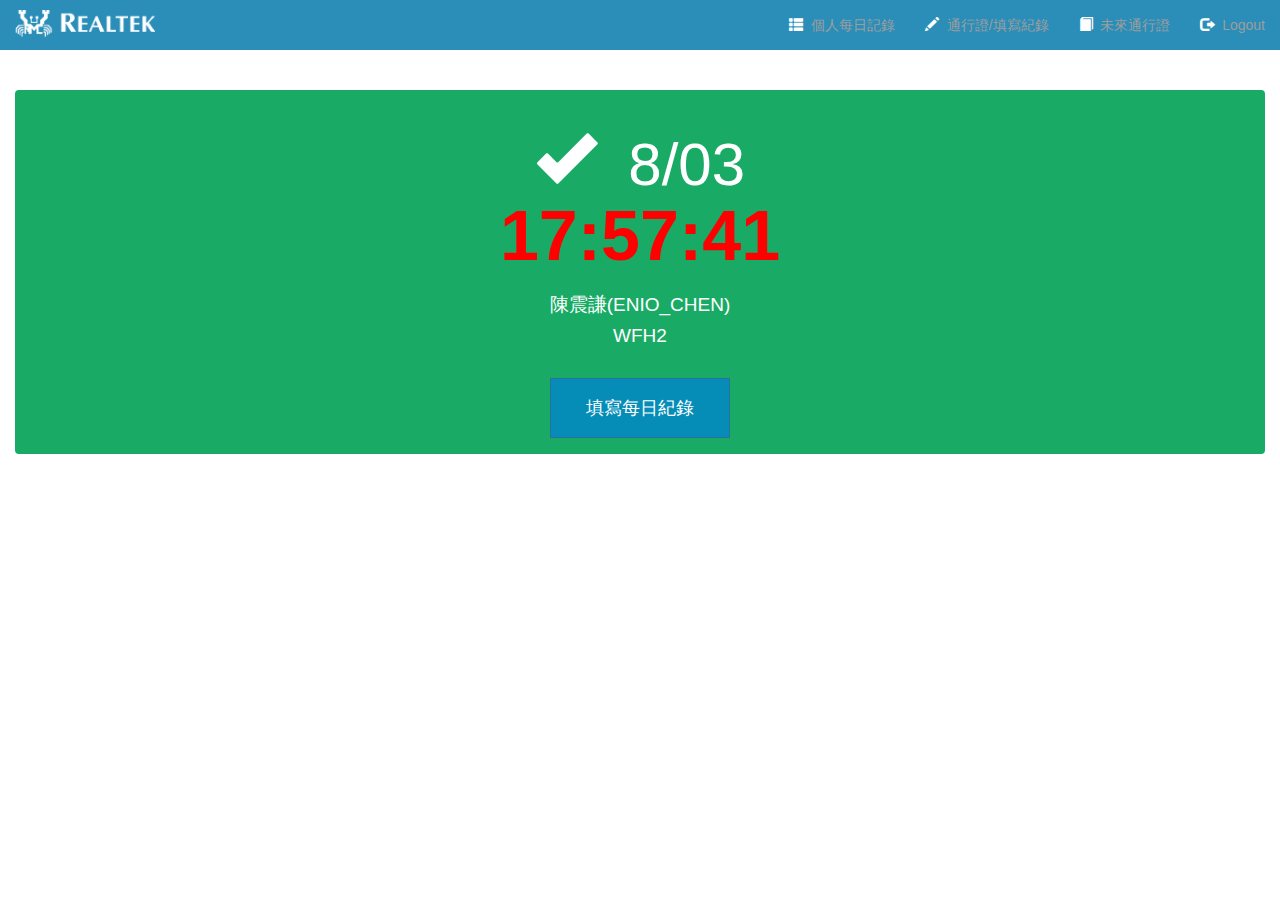
==== commit 688bac20: "Update index.html" ====
--- a/GER/index.html
+++ b/GER/index.html
@@ -334,7 +334,7 @@
 "></span>&nbsp;
                     <span style="
     color: white;
-">8/02</span>
+">8/03</span>
 
                 <br>
                 <span style="font-size:25px;">
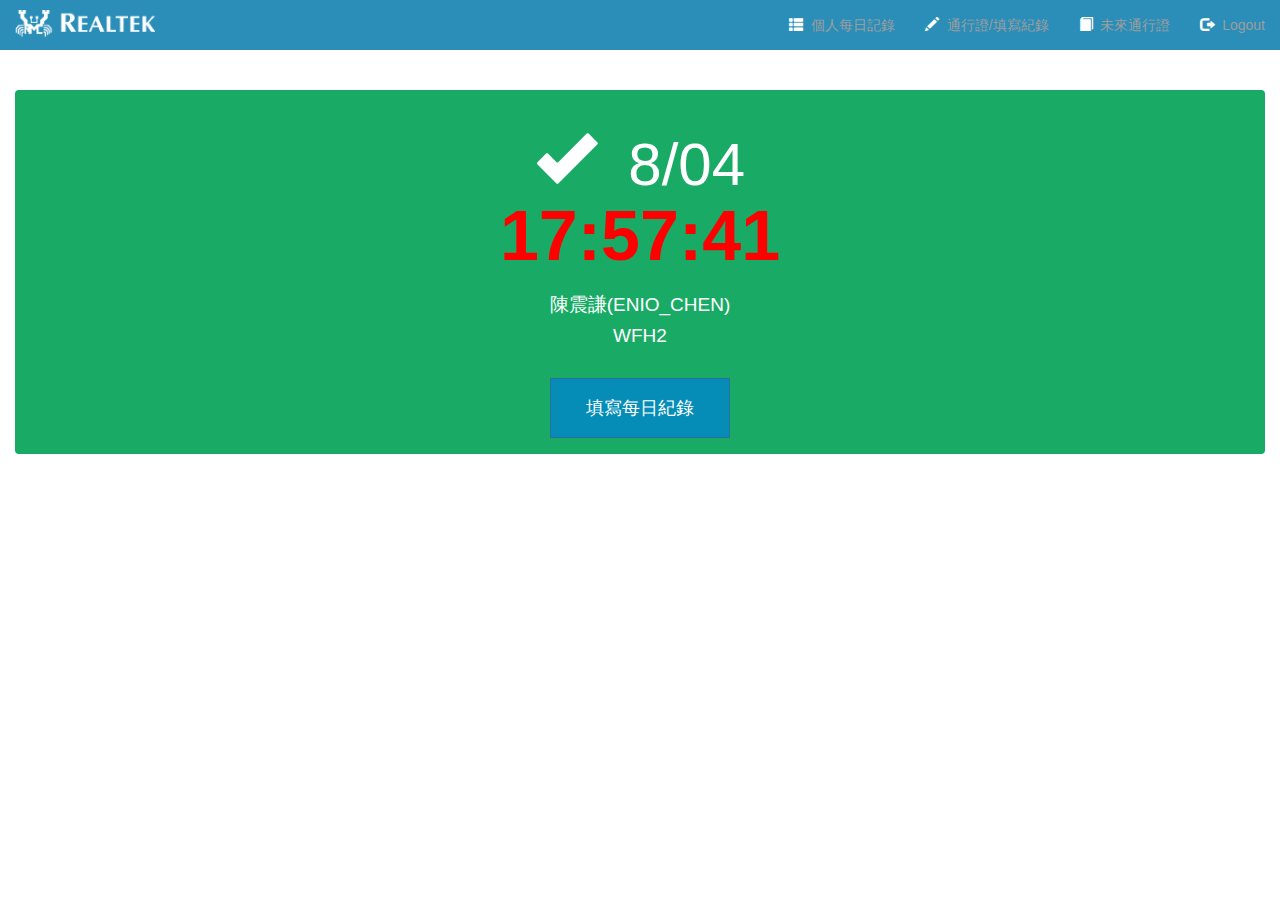
==== commit 4152769c: "Update index.html" ====
--- a/GER/index.html
+++ b/GER/index.html
@@ -334,7 +334,7 @@
 "></span>&nbsp;
                     <span style="
     color: white;
-">8/03</span>
+">8/04</span>
 
                 <br>
                 <span style="font-size:25px;">
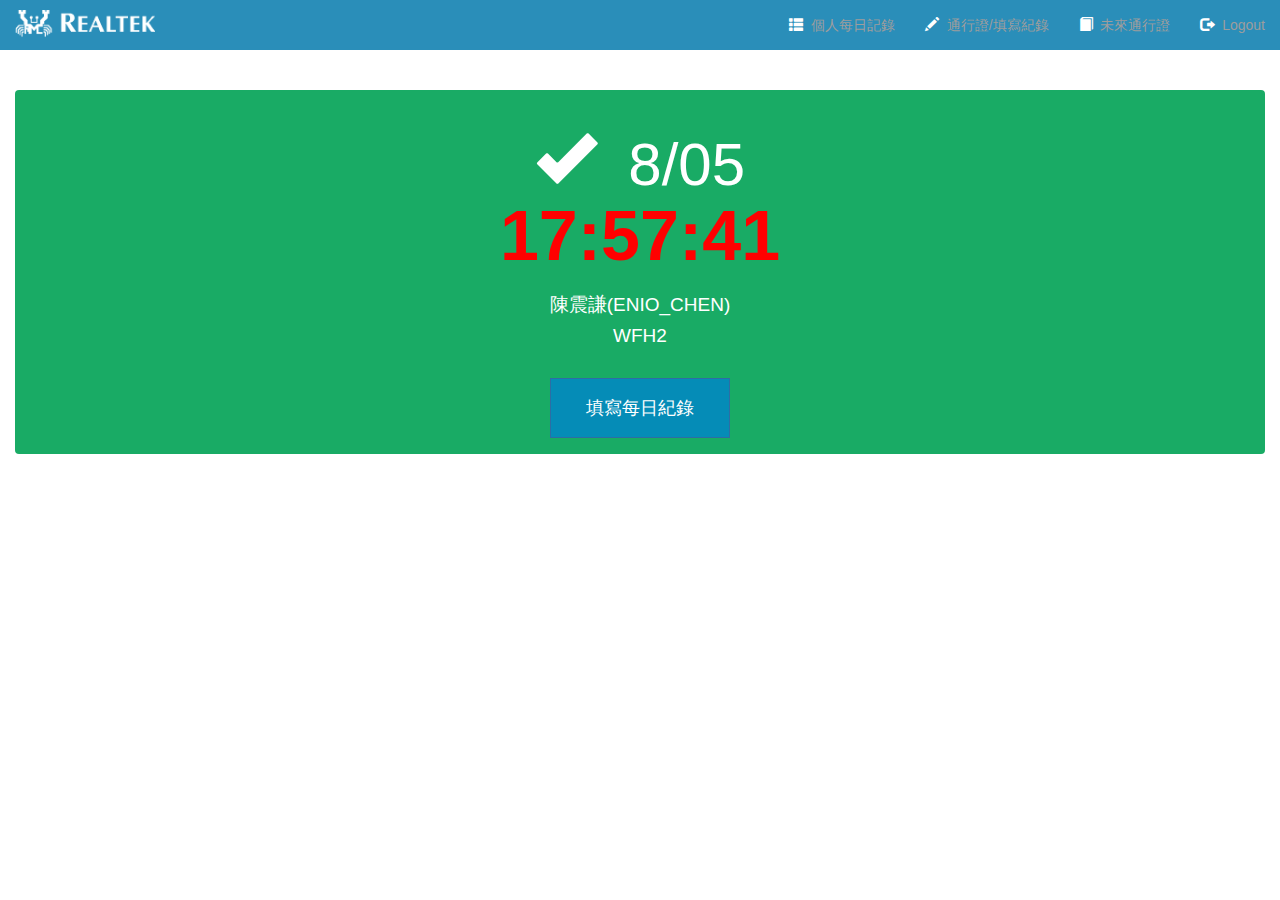
==== commit 18f87cae: "Update index.html" ====
--- a/GER/index.html
+++ b/GER/index.html
@@ -334,7 +334,7 @@
 "></span>&nbsp;
                     <span style="
     color: white;
-">8/04</span>
+">8/05</span>
 
                 <br>
                 <span style="font-size:25px;">
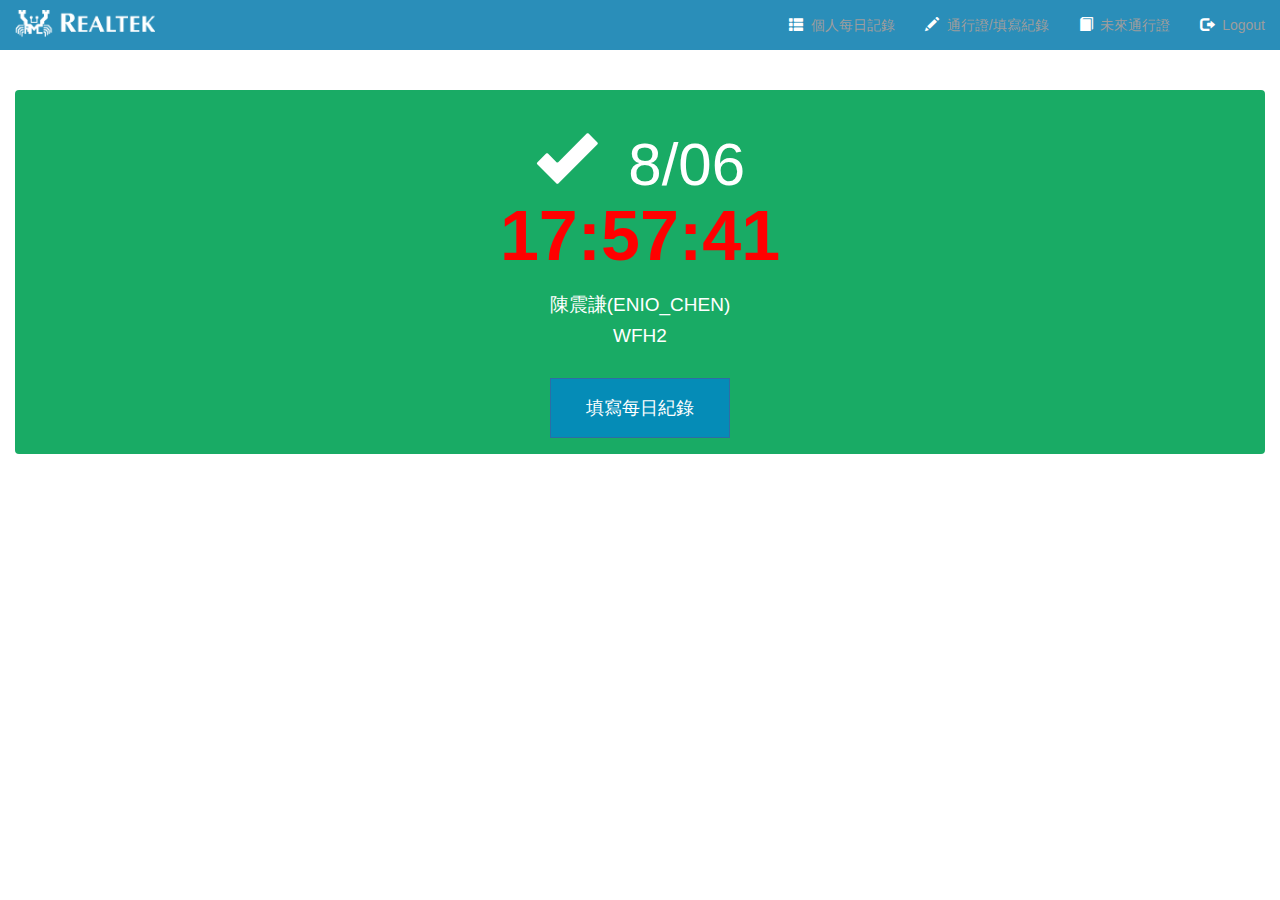
==== commit e4ee516d: "Update index.html" ====
--- a/GER/index.html
+++ b/GER/index.html
@@ -334,7 +334,7 @@
 "></span>&nbsp;
                     <span style="
     color: white;
-">8/05</span>
+">8/06</span>
 
                 <br>
                 <span style="font-size:25px;">
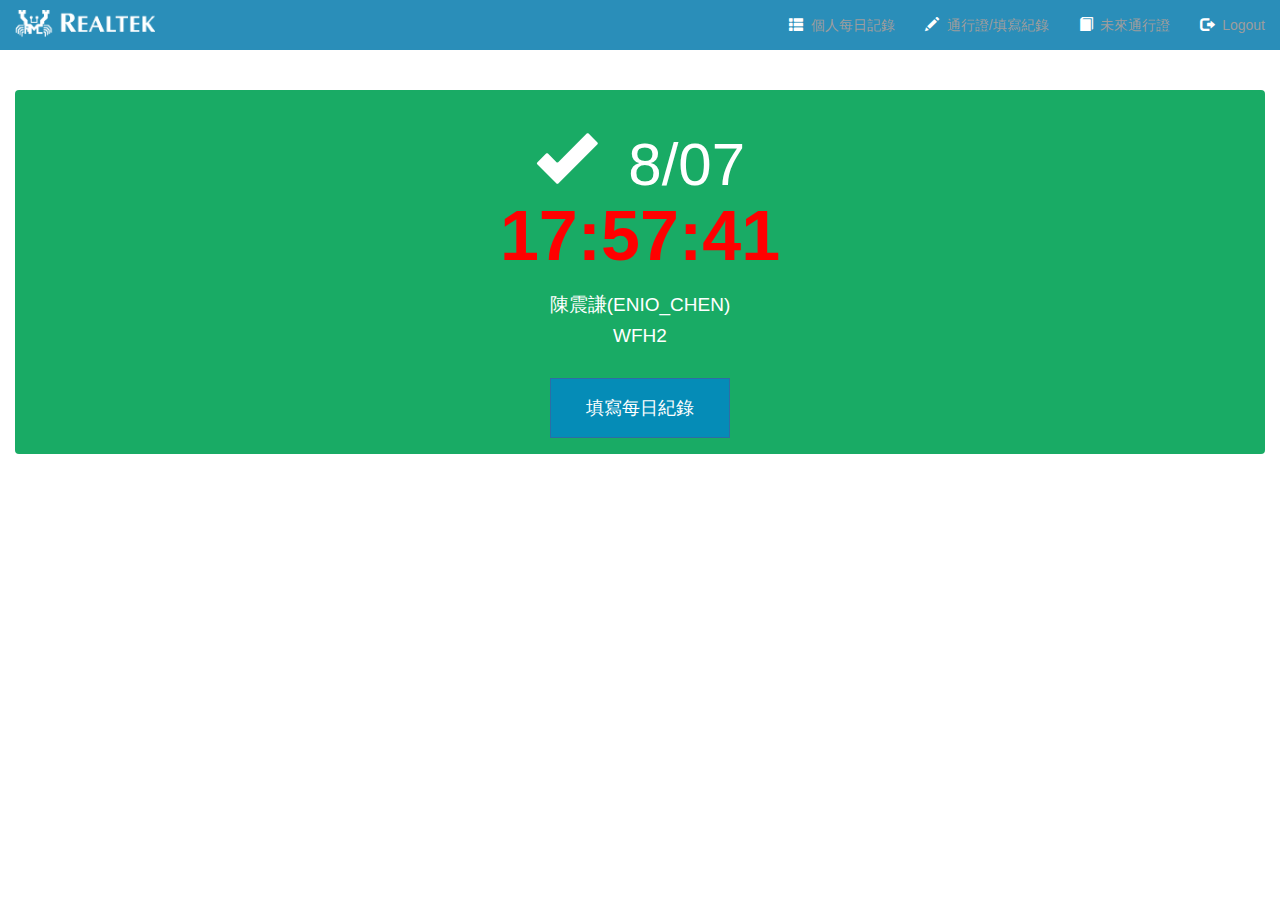
==== commit 46518b85: "Update index.html" ====
--- a/GER/index.html
+++ b/GER/index.html
@@ -334,7 +334,7 @@
 "></span>&nbsp;
                     <span style="
     color: white;
-">8/06</span>
+">8/07</span>
 
                 <br>
                 <span style="font-size:25px;">
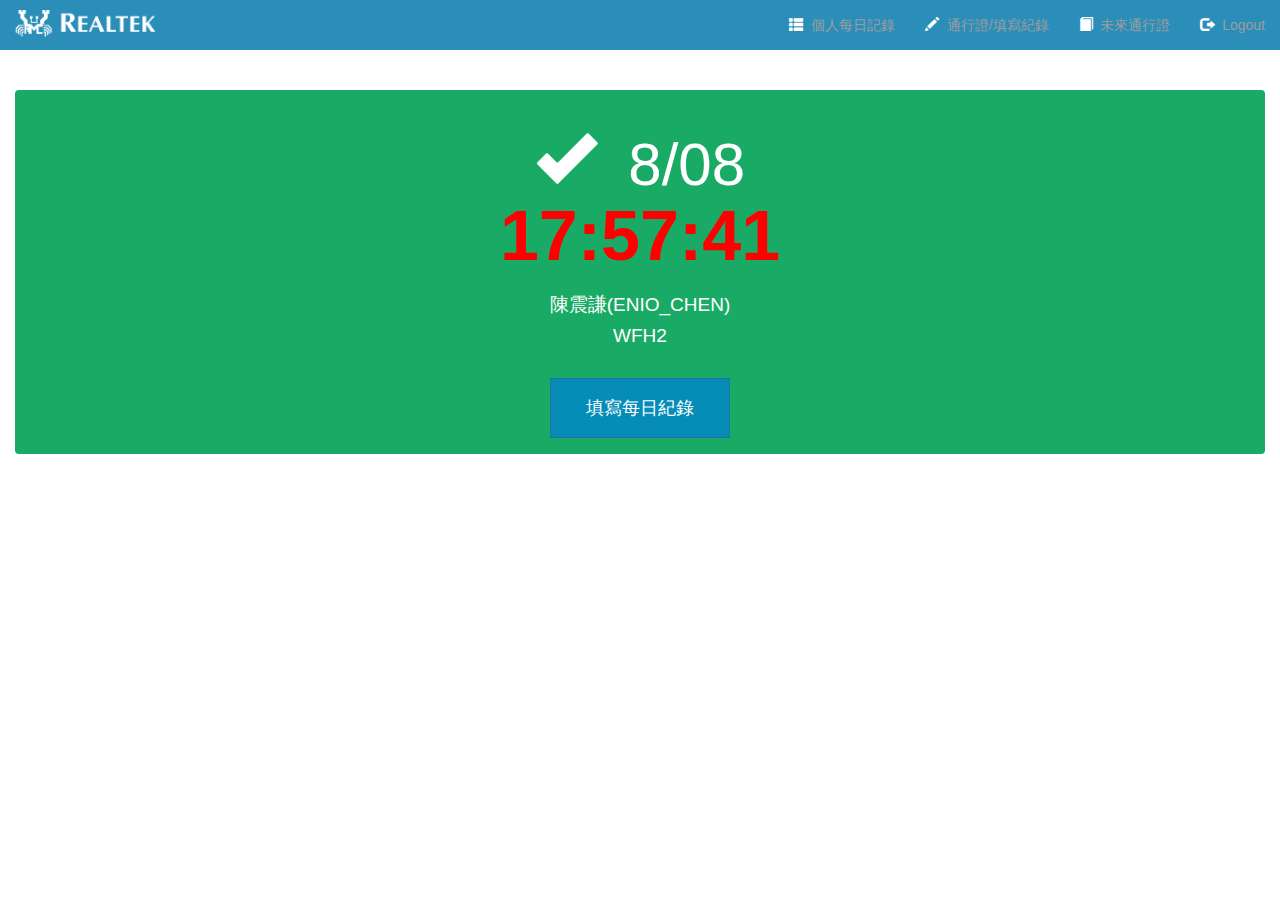
==== commit ff46c558: "Update index.html" ====
--- a/GER/index.html
+++ b/GER/index.html
@@ -334,7 +334,7 @@
 "></span>&nbsp;
                     <span style="
     color: white;
-">8/07</span>
+">8/08</span>
 
                 <br>
                 <span style="font-size:25px;">
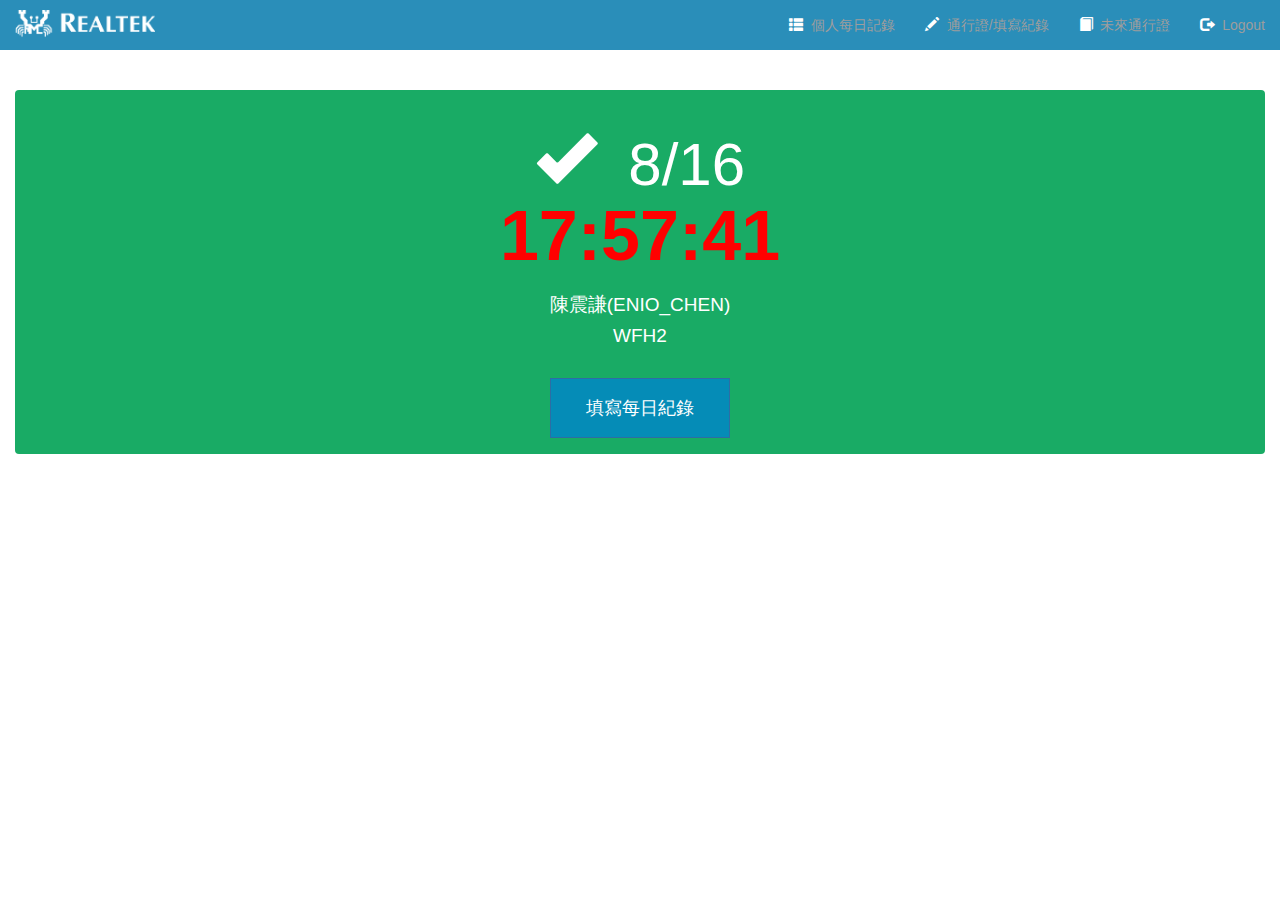
==== commit 76790a39: "Update index.html" ====
--- a/GER/index.html
+++ b/GER/index.html
@@ -334,7 +334,7 @@
 "></span>&nbsp;
                     <span style="
     color: white;
-">8/08</span>
+">8/16</span>
 
                 <br>
                 <span style="font-size:25px;">
